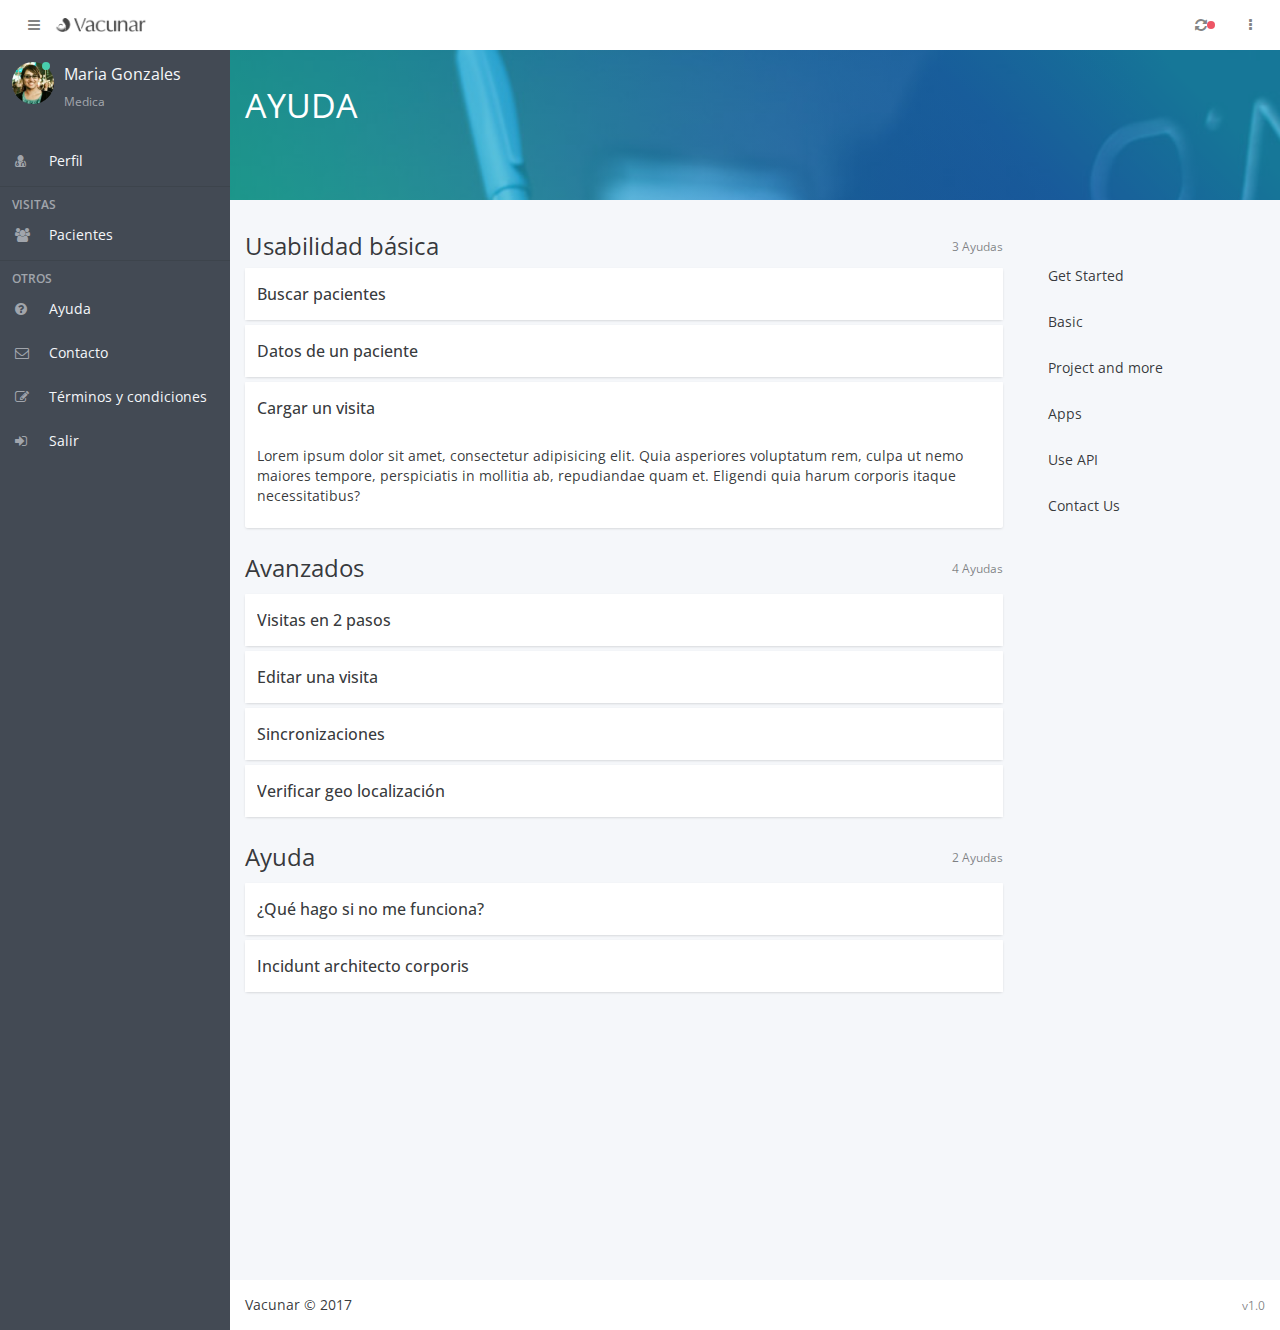
==== ayuda.html @ 8a0584b5 "primer upload" ====
<!DOCTYPE html>
<html class="no-js">

<!-- Mirrored from stilearning.com/items/preview/wrapkit/1.2/page-timeline.html by HTTrack Website Copier/3.x [XR&CO'2014], Mon, 18 Dec 2017 13:33:34 GMT -->
<!-- Added by HTTrack --><meta http-equiv="content-type" content="text/html;charset=utf-8" /><!-- /Added by HTTrack -->
<head>
  <meta charset="utf-8">
  <meta http-equiv="X-UA-Compatible" content="IE=edge,chrome=1">
  <meta name="viewport" content="initial-scale=1,minimum-scale=1,maximum-scale=1,width=device-width,height=device-height,target-densitydpi=device-dpi,user-scalable=yes">

  <title>Timeline - Wrapkit Admin Template</title>


  <!-- favicon.ico and apple-touch-icon.png -->
  <link rel="apple-touch-icon" sizes="57x57" href="images/favicons/apple-touch-icon-57x57.png">
  <link rel="apple-touch-icon" sizes="60x60" href="images/favicons/apple-touch-icon-60x60.png">
  <link rel="apple-touch-icon" sizes="72x72" href="images/favicons/apple-touch-icon-72x72.png">
  <link rel="apple-touch-icon" sizes="76x76" href="images/favicons/apple-touch-icon-76x76.png">
  <link rel="apple-touch-icon" sizes="114x114" href="images/favicons/apple-touch-icon-114x114.png">
  <link rel="apple-touch-icon" sizes="120x120" href="images/favicons/apple-touch-icon-120x120.png">
  <link rel="apple-touch-icon" sizes="144x144" href="images/favicons/apple-touch-icon-144x144.png">
  <link rel="apple-touch-icon" sizes="152x152" href="images/favicons/apple-touch-icon-152x152.png">
  <link rel="icon" type="image/png" href="images/favicons/favicon-32x32.png" sizes="32x32">
  <link rel="icon" type="image/png" href="images/favicons/favicon-96x96.png" sizes="96x96">
  <link rel="icon" type="image/png" href="images/favicons/favicon-16x16.png" sizes="16x16">
  <link rel="manifest" href="images/favicons/manifest.json">
  <meta name="msapplication-TileColor" content="#2d89ef">
  <meta name="msapplication-TileImage" content="images/favicons/mstile-144x144.png">
  <meta name="theme-color" content="#ffffff">

  <link href="http://fonts.googleapis.com/css?family=Open+Sans:300italic,400italic,600italic,700italic,400,700,600,300" rel="stylesheet" type="text/css">

  <link rel="stylesheet" href="styles/bootstrap.css">

  <link rel="stylesheet" href="styles/dependencies.css">

  <link rel="stylesheet" href="styles/wrapkit.css">

  <link rel="stylesheet" href="styles/pages.css">
  <script src="cordova.js" type="text/javascript"></script>
</head>
<body>
  <!--[if lt IE 9]>
    <p class="browsehappy">You are using an <strong>outdated</strong> browser. Please <a href="http://browsehappy.com/">upgrade your browser</a> to improve your experience.</p>
    <![endif]-->


    <main class="wrapkit-wrapper" id="wrapper">

    <!-- ============================================
    HEADER SECTION
    =============================================== -->
    <!-- navigation -->
    <nav class="header navbar">
      <div class="container-fluid">
        <!-- use .pull-*, couse we need this float on any screen size -->
        <div class="pull-left">

          <button data-sidebar="toggleVisible" class="btn btn-icon navbar-btn">
            <i class="fa fa-bars"></i>

          </button><a class="navbar-brand"  href="#" role="logo" aria-label="Logo">
            <img class="logo" src="images/logo/brand-text-dark.png" alt="Brand">
          </a>
        </div>

        <!-- use .pull-*, couse we need this float on any screen size -->
        <div class="pull-right" role="navigation">


          <div class="dropdown-ext">
            <a aria-label="notifications" class="btn btn-icon navbar-btn dropdown-toggle" data-toggle="dropdown" href="#">
              <i class="fa fa-refresh"></i>
              <span class="dotted dotted-danger"></span>
            </a>
            <div class="dropdown-menu dropdown-menu-ext dropdown-menu-right" role="menu" style="opacity: 0; display: none; transform: scaleX(1) scaleY(1) translateY(0px); transform-origin: 50% 50% 0px;">
              <div class="dd-head">
                <div class="dd-head-actions">
                  <a href="#" class="btn btn-xs btn-default">Sincronizar</a>
                </div>
                <p><a href="#">Pendientes(2)</a></p>
              </div>
              <div class="dd-body">
                <ul class="media-list">

                  <li class="media" style="opacity: 1; display: list-item; transform: translateY(0px);">
                    <a href="#">
                      <div class="media-left">
                        <img class="media-object img-circle" width="32" src="images/dummy/uifaces7.jpg" alt="user">
                      </div>
                      <div class="media-body">
                        <p class="pull-right"><small>18/12/2017 11:41</small></p>
                        <h4 class="media-heading body-text">Euge Barnett</h4>
                        <p>Assumenda, pariatur repellendus voluptatum eaque sint, quibusdam</p>
                      </div>
                    </a>
                    <span class="dd-actions">
                      <a href="#" title="" data-toggle="tooltip" data-container="body" data-placement="bottom" data-original-title="mark as unread"><i class="fa fa-circle"></i></a>
                    </span>
                  </li>
                  <li class="media" style="opacity: 1; display: list-item; transform: translateY(0px);">
                    <a href="#">
                      <div class="media-left">
                        <img class="media-object img-circle" width="32" src="images/dummy/uifaces4.jpg" alt="user">
                      </div>
                      <div class="media-body">
                        <p class="pull-right"><small>16/12/2017 11:41</small></p>
                        <h4 class="media-heading body-text">Juan Gonzales</h4>
                        <p>Assumenda, pariatur repellendus voluptatum eaque sint, quibusdam</p>
                      </div>
                    </a>
                    <span class="dd-actions">
                      <a href="#" title="" data-toggle="tooltip" data-container="body" data-placement="bottom" data-original-title="mark as unread"><i class="fa fa-circle"></i></a>
                    </span>
                  </li>
                  <li class="media unread" style="opacity: 1; display: list-item; transform: translateY(0px);">
                    <a href="#">
                      <div class="media-left">
                        <img class="media-object img-circle" width="32" src="images/dummy/unknown-profile.jpg" alt="user">
                      </div>
                      <div class="media-body">
                        <p class="pull-right"><small>13/12/2017 11:41</small></p>
                        <h4 class="media-heading body-text">Ramiro Martinez</h4>
                        <p>Assumenda, pariatur repellendus voluptatum eaque sint, quibusdam</p>
                      </div>
                    </a>
                    <span class="dd-actions">
                      <a href="#" title="" data-toggle="tooltip" data-container="body" data-placement="bottom" data-original-title="mark as read"><i class="fa fa-circle-o"></i></a>
                    </span>
                  </li>
                  <li class="media unread" style="opacity: 1; display: list-item; transform: translateY(0px);">
                    <a href="#">
                      <div class="media-left">
                        <img class="media-object img-circle" width="32" src="images/dummy/uifaces3.jpg" alt="user">
                      </div>
                      <div class="media-body">
                        <p class="pull-right"><small>12/12/2017 11:41</small></p>
                        <h4 class="media-heading body-text">David Martinez</h4>
                        <p>Assumenda, pariatur repellendus voluptatum eaque sint, quibusdam</p>
                      </div>
                    </a>
                    <span class="dd-actions">
                      <a href="#" title="" data-toggle="tooltip" data-container="body" data-placement="bottom" data-original-title="mark as read"><i class="fa fa-circle"></i></a>
                    </span>
                  </li>



                </ul>
              </div><!-- /.dd-body -->
            </div><!-- /.dropdown-menu -->
          </div><!-- /.dropdown -->

          <div class="dropdown">
            <a aria-label="More" class="btn btn-icon navbar-btn dropdown-toggle" data-toggle="dropdown" href="#" aria-expanded="false">
              <i class="fa fa-ellipsis-v"></i>
            </a>
            <ul class="dropdown-menu dropdown-menu-right" role="menu" style="opacity: 0; display: none; transform: scaleX(1) scaleY(1) translateY(0px); transform-origin: 50% 50% 0px;">
              <li role="presentation" class="" style="opacity: 1; display: list-item; transform: translateY(0px);"><a role="menuitem" tabindex="-1" href="perfil.html"><span class="pull-right"><i class="fa fa-user text-muted"></i></span>Perfil</a></li>
              <li role="presentation" class="" style="opacity: 1; display: list-item; transform: translateY(0px);"><a role="menuitem" tabindex="-1" href="perfil.html?sc=visitas"><span class="pull-right"><i class="fa fa-clock-o text-muted"></i></span>Visitas</a></li>
              <li class="divider" style="opacity: 1; display: list-item; transform: translateY(0px);"></li>
              <li role="presentation" class="" style="opacity: 1; display: list-item; transform: translateY(0px);"><a role="menuitem" tabindex="-1" href="ayuda.html"><span class="pull-right"><i class="fa fa-question-circle text-muted"></i></span>Ayuda</a></li>
              <li class="divider" style="opacity: 1; display: list-item; transform: translateY(0px);"></li>

              <li role="presentation" class="" style="opacity: 1; display: list-item; transform: translateY(0px);"><a role="menuitem" tabindex="-1" href="login.html"><span class="pull-right"><i class="fa fa-sign-out text-muted"></i></span>Salir</a></li>
            </ul>
          </div><!-- /.dropdown -->
        </div><!-- /navigation -->

        <div class="brand-search" id="brandSearchFrm">
          <form action="#" role="search">
            <a href="#" class="search-close">×</a>
            <input class="search-field" placeholder="Search for everything you want..." tabindex="-1">
          </form>
        </div><!-- /.brand-search -->
      </div><!-- /.container-fluid -->
    </nav><!-- /navigation -->



    <!-- ============================================
    SIDEBAR SECTION
    =============================================== -->
    <aside class="sidebar" role="complementary">

      <!-- profile -->


      <!-- profile -->
      <div class="sidebar-block" style="">
        <div class="media">
          <div class="media-left">
            <a href="page-profile.html">
              <span class="status dotted dotted-primary" data-toggle="tooltip" data-container="body" title="" data-original-title="available"></span>
              <img class="media-object img-circle" src="images/dummy/uifaces14.jpg" alt="photo profile">
            </a>
          </div>
          <div class="media-body">
            <h4 class="media-heading">Maria Gonzales</h4>
            <p class="text-muted">
              <small>Medica</small>
            </p>
          </div>
        </div>
      </div><!-- /.sidebar-block -->
      <!-- /profile -->

      <!-- /navigation -->
      <div class="nav-wrapper">
        <ul class="nav nav-stacked nav-left nav-tabs nav-contrast-teal" role="navigation">

          <li class="nav-item" role="presentation">
            <a href="perfil.html">
              <span class="nav-icon"><i class="fa fa-user-md"></i></span>
              <span class="nav-text">Perfil</span>
            </a>
          </li>
          <li class="divider"></li>
          <li class="nav-header" role="presentation">VISITAS</li>
          <li class="nav-item" role="presentation">
            <a href="pacientes.html">
              <span class="nav-icon"><i class="fa fa-users"></i></span>
              <span class="nav-text">Pacientes</span>
            </a>
          </li>
          <li class="divider"></li>
          <li class="nav-header" role="presentation">OTROS</li>
          <li class="nav-item" role="presentation">
            <a href="ayuda.html">
              <span class="nav-icon"><i class="fa fa-question-circle"></i></span>
              <span class="nav-text">Ayuda</span>
            </a>
          </li>
          <li class="nav-item" role="presentation">
            <a href="contacto.html">
              <span class="nav-icon"><i class="fa fa-envelope-o"></i></span>
              <span class="nav-text">Contacto</span>
            </a>
          </li>
          <li class="nav-item" role="presentation">
            <a href="terminos.html">
              <span class="nav-icon"><i class="fa fa-pencil-square-o"></i></span>
              <span class="nav-text">Términos y condiciones </span>
            </a>
          </li><li class="nav-item" role="presentation">
            <a href="login.html">
              <span class="nav-icon"><i class="fa fa-sign-in"></i></span>
              <span class="nav-text">Salir</span>
            </a>
          </li>
        </ul>
      </div>
    </aside><!-- /.SIDEBAR -->



    <!-- ============================================
    MAIN CONTENT SECTION
    =============================================== -->
    <section class="content-wrapper" role="main" data-init-content="true">
      <div class="content">
        <div id="content-hero" class="content-hero">
          <img class="content-hero-embed" src="images/dummy/people4.jpg" alt="cover">
          <div class="content-hero-overlay bg-grd-blue"></div>
          <div class="content-hero-body">
            <!-- /.content-bar -->
            <h1 style="color: white;">AYUDA</h1>
          </div><!-- /.content-hero-body -->
        </div><!-- /.content-hero -->


        <div class="content-body">
          <div class="row">
            <div class="col-md-3 col-md-push-9 visible-lg visible-md" id="help-control">
              <ul data-spy="affix" data-offset-top="207" class="help-control nav nav-tabs nav-stacked nav-contrast-teal mt-4x" role="tablist">
                <li role="presentation" class=""><a href="#getStarted" aria-controls="get started">Get Started</a></li>
                <li role="presentation" class=""><a href="#learnBasic" aria-controls="basic">Basic</a></li>
                <li role="presentation" class=""><a href="#pppMore" aria-controls="project and more">Project and more</a></li>
                <li role="presentation" class=""><a href="#appExMod" aria-controls="apps">Apps</a></li>
                <li role="presentation"><a href="#useAPI" aria-controls="use api">Use API</a></li>
                <li role="presentation" class=""><a href="#contactUs" aria-controls="contact us">Contact Us</a></li>
              </ul><!-- /.nav -->

            </div><!-- /.cols -->
            <div class="col-md-9 col-md-pull-3">
              <p class="pull-right mt-1x"><small><a href="#" class="text-muted">3 Ayudas</a></small></p>
              <h2 class="no-vmargin">
                <span>Usabilidad básica</span>
              </h2>
              <div class="panel-group mt-1x mb-4x" id="getStarted" role="tablist" aria-multiselectable="true">
                <div class="panel fade in panel-default panel-fill" data-fill-color="true" data-init-panel="true">
                  <div class="panel-heading p-2x collapsed" role="button" data-toggle="collapse" data-parent="#getStarted" data-target="#getStarted1" aria-expanded="false" aria-controls="collapseOne">
                    <h3 class="panel-title">Buscar pacientes</h3>
                  </div>
                  <div id="getStarted1" class="panel-collapse collapse" role="tabpanel" aria-expanded="false" style="height: 0px;">
                    <div class="panel-body">
                      <p>Lorem ipsum dolor sit amet, consectetur adipisicing elit. Quia asperiores voluptatum rem, culpa ut nemo maiores tempore, perspiciatis in mollitia ab, repudiandae quam et. Eligendi quia harum corporis itaque necessitatibus?</p>
                    </div><!-- /.panel-body -->
                  </div><!-- /#getStarted1 -->
                </div><!-- /.panel -->

                <div class="panel fade in panel-default panel-fill" data-fill-color="true" data-init-panel="true">
                  <div class="panel-heading p-2x collapsed" role="button" data-toggle="collapse" data-parent="#getStarted" data-target="#getStarted2" aria-expanded="false" aria-controls="collapseOne">
                    <h3 class="panel-title">Datos de un paciente</h3>
                  </div>
                  <div id="getStarted2" class="panel-collapse collapse" role="tabpanel" aria-expanded="false" style="height: 0px;">
                    <div class="panel-body">
                      <p>Lorem ipsum dolor sit amet, consectetur adipisicing elit. Quia asperiores voluptatum rem, culpa ut nemo maiores tempore, perspiciatis in mollitia ab, repudiandae quam et. Eligendi quia harum corporis itaque necessitatibus?</p>
                    </div><!-- /.panel-body -->
                  </div><!-- /#getStarted2 -->
                </div><!-- /.panel -->

                <div class="panel fade in panel-default panel-fill" data-fill-color="true" data-init-panel="true">
                  <div class="panel-heading p-2x" role="button" data-toggle="collapse" data-parent="#getStarted" data-target="#getStarted3" aria-expanded="true" aria-controls="collapseOne">
                    <h3 class="panel-title">Cargar un visita</h3>
                  </div>
                  <div id="getStarted3" class="panel-collapse collapse in" role="tabpanel" aria-expanded="true" style="">
                    <div class="panel-body">
                      <p>Lorem ipsum dolor sit amet, consectetur adipisicing elit. Quia asperiores voluptatum rem, culpa ut nemo maiores tempore, perspiciatis in mollitia ab, repudiandae quam et. Eligendi quia harum corporis itaque necessitatibus?</p>
                    </div><!-- /.panel-body -->
                  </div><!-- /#getStarted3 -->
                </div><!-- /.panel -->


              </div><!-- /.panel-group -->


              <p class="pull-right mt-1x"><small><a href="#" class="text-muted">4 Ayudas</a></small></p>
              <h2>
                <span>Avanzados</span>
              </h2>
              <div class="panel-group mb-4x" id="learnBasic" role="tablist" aria-multiselectable="true">
                <div class="panel fade in panel-default panel-fill" data-fill-color="true" data-init-panel="true">
                  <div class="panel-heading p-2x collapsed" role="button" data-toggle="collapse" data-parent="#learnBasic" data-target="#learnBasic1" aria-expanded="false" aria-controls="collapseOne">
                    <h3 class="panel-title">Visitas en 2 pasos</h3>
                  </div>
                  <div id="learnBasic1" class="panel-collapse collapse" role="tabpanel" aria-expanded="false" style="height: 0px;">
                    <div class="panel-body">
                      <p>Lorem ipsum dolor sit amet, consectetur adipisicing elit. Quia asperiores voluptatum rem, culpa ut nemo maiores tempore, perspiciatis in mollitia ab, repudiandae quam et. Eligendi quia harum corporis itaque necessitatibus?</p>
                    </div><!-- /.panel-body -->
                  </div><!-- /#learnBasic1 -->
                </div><!-- /.panel -->

                <div class="panel fade in panel-default panel-fill" data-fill-color="true" data-init-panel="true">
                  <div class="panel-heading p-2x collapsed" role="button" data-toggle="collapse" data-parent="#learnBasic" data-target="#learnBasic2" aria-expanded="false" aria-controls="collapseOne">
                    <h3 class="panel-title">Editar una visita</h3>
                  </div>
                  <div id="learnBasic2" class="panel-collapse collapse" role="tabpanel" aria-expanded="false" style="height: 0px;">
                    <div class="panel-body">
                      <p>Lorem ipsum dolor sit amet, consectetur adipisicing elit. Quia asperiores voluptatum rem, culpa ut nemo maiores tempore, perspiciatis in mollitia ab, repudiandae quam et. Eligendi quia harum corporis itaque necessitatibus?</p>
                    </div><!-- /.panel-body -->
                  </div><!-- /#learnBasic2 -->
                </div><!-- /.panel -->

                <div class="panel fade in panel-default panel-fill" data-fill-color="true" data-init-panel="true">
                  <div class="panel-heading p-2x collapsed" role="button" data-toggle="collapse" data-parent="#learnBasic" data-target="#learnBasic3" aria-expanded="false" aria-controls="collapseOne">
                    <h3 class="panel-title">Sincronizaciones</h3>
                  </div>
                  <div id="learnBasic3" class="panel-collapse collapse" role="tabpanel" aria-expanded="false" style="height: 0px;">
                    <div class="panel-body">
                      <p>Lorem ipsum dolor sit amet, consectetur adipisicing elit. Quia asperiores voluptatum rem, culpa ut nemo maiores tempore, perspiciatis in mollitia ab, repudiandae quam et. Eligendi quia harum corporis itaque necessitatibus?</p>
                    </div><!-- /.panel-body -->
                  </div><!-- /#learnBasic3 -->
                </div><!-- /.panel -->
                <div class="panel fade in panel-default panel-fill" data-fill-color="true" data-init-panel="true">
                  <div class="panel-heading p-2x collapsed" role="button" data-toggle="collapse" data-parent="#learnBasic" data-target="#learnBasic4" aria-expanded="false" aria-controls="collapseOne">
                    <h3 class="panel-title">Verificar geo localización</h3>
                  </div>
                  <div id="learnBasic4" class="panel-collapse collapse" role="tabpanel" aria-expanded="false" style="height: 0px;">
                    <div class="panel-body">
                      <p>Lorem ipsum dolor sit amet, consectetur adipisicing elit. Quia asperiores voluptatum rem, culpa ut nemo maiores tempore, perspiciatis in mollitia ab, repudiandae quam et. Eligendi quia harum corporis itaque necessitatibus?</p>
                    </div><!-- /.panel-body -->
                  </div><!-- /#learnBasic4 -->
                </div><!-- /.panel -->
              </div><!-- /.panel-group -->




              <!-- /.panel-group -->



              <p class="pull-right mt-1x"><small><a href="#" class="text-muted">2 Ayudas</a></small></p>
              <h2>
                <span>Ayuda</span>
              </h2>
              <div class="panel-group mb-4x" id="appExMod" role="tablist" aria-multiselectable="true">
                <div class="panel fade in panel-default panel-fill" data-fill-color="true" data-init-panel="true">
                  <div class="panel-heading p-2x collapsed" role="button" data-toggle="collapse" data-parent="#appExMod" data-target="#appExMod1" aria-expanded="false" aria-controls="collapseOne">
                    <h3 class="panel-title">¿Qué hago si no me funciona?</h3>
                  </div>
                  <div id="appExMod1" class="panel-collapse collapse" role="tabpanel" aria-expanded="false" style="height: 0px;">
                    <div class="panel-body">
                      <p>Lorem ipsum dolor sit amet, consectetur adipisicing elit. Quia asperiores voluptatum rem, culpa ut nemo maiores tempore, perspiciatis in mollitia ab, repudiandae quam et. Eligendi quia harum corporis itaque necessitatibus?</p>
                    </div><!-- /.panel-body -->
                  </div><!-- /#appExMod1 -->
                </div><!-- /.panel -->

                <div class="panel fade in panel-default panel-fill" data-fill-color="true" data-init-panel="true">
                  <div class="panel-heading p-2x collapsed" role="button" data-toggle="collapse" data-parent="#appExMod" data-target="#appExMod2" aria-expanded="false" aria-controls="collapseOne">
                    <h3 class="panel-title">Incidunt architecto corporis</h3>
                  </div>
                  <div id="appExMod2" class="panel-collapse collapse" role="tabpanel" aria-expanded="false" style="height: 0px;">
                    <div class="panel-body">
                      <p>Lorem ipsum dolor sit amet, consectetur adipisicing elit. Quia asperiores voluptatum rem, culpa ut nemo maiores tempore, perspiciatis in mollitia ab, repudiandae quam et. Eligendi quia harum corporis itaque necessitatibus?</p>
                    </div><!-- /.panel-body -->
                  </div><!-- /#appExMod2 -->
                </div><!-- /.panel -->
              </div><!-- /.panel-group -->





              <!-- /.panel-group -->





              <!-- /.panel-group -->

            </div><!-- /.cols -->

          </div><!-- /.row -->
        </div><!-- /.content-body -->


        <!-- Template Setups -->
        <div class="modal fade" id="templateSetup" style="display: none;">
          <div class="modal-dialog">
            <!-- modal-content -->
            <div class="modal-content">
<!-- saved from url=(0070)http://stilearning.com/items/preview/wrapkit/1.2/_includes/setups.html -->
<meta http-equiv="Content-Type" content="text/html; charset=UTF-8"><div class="modal-header">
  <h4 class="modal-title"><i class="fa fa-fw fa-cogs"></i> Template Setups</h4>
</div>
<div class="modal-body">
  <div class="setup-wrapper">
    <ul class="nav nav-tabs nav-light nav-contrast-teal" role="tablist">
      <li class="active"><a href="http://stilearning.com/items/preview/wrapkit/1.2/_includes/setups.html#setupSkins" role="tab" data-toggle="tab">Skins</a></li>
      <li><a href="http://stilearning.com/items/preview/wrapkit/1.2/_includes/setups.html#setupLayout" role="tab" data-toggle="tab">Layout</a></li>
      <li><a href="http://stilearning.com/items/preview/wrapkit/1.2/_includes/setups.html#setupHeader" role="tab" data-toggle="tab">Header</a></li>
      <li><a href="http://stilearning.com/items/preview/wrapkit/1.2/_includes/setups.html#setupSidebar" role="tab" data-toggle="tab">Sidebar</a></li>
      <li><a href="http://stilearning.com/items/preview/wrapkit/1.2/_includes/setups.html#setupContent" role="tab" data-toggle="tab">Content</a></li>
      <li><a href="http://stilearning.com/items/preview/wrapkit/1.2/_includes/setups.html#setupFooter" role="tab" data-toggle="tab">Footer</a></li>
    </ul>
    <div class="tab-content p-2x">
      <div class="tab-pane fade in active" id="setupSkins">
        <div class="sample-themes">
          <h5>Sample</h5>
          <ul class="color-lists">
            <!-- default header -->
            <li class="active">
              <a href="http://stilearning.com/items/preview/wrapkit/1.2/_includes/setups.html#" class="color-mixed" data-toggle="sampleSkins" data-skin="default dark" data-context="teal" rel="tooltip" title="" data-original-title="#1">
                <span class="color-left bg-white"></span>
                <span class="color-right bg-dark"></span>
              </a>
            </li>
            <li>
              <a href="http://stilearning.com/items/preview/wrapkit/1.2/_includes/setups.html#" class="color-mixed" data-toggle="sampleSkins" data-skin="default default" data-context="red" rel="tooltip" title="" data-original-title="#2">
                <span class="color-left bg-white"></span>
                <span class="color-right bg-white"></span>
              </a>
            </li>
            <li>
              <a href="http://stilearning.com/items/preview/wrapkit/1.2/_includes/setups.html#" class="color-mixed" data-toggle="sampleSkins" data-skin="default light" data-context="red" rel="tooltip" title="" data-original-title="#3">
                <span class="color-left bg-white"></span>
                <span class="color-right bg-light"></span>
              </a>
            </li>
            <li>
              <a href="http://stilearning.com/items/preview/wrapkit/1.2/_includes/setups.html#" class="color-mixed" data-toggle="sampleSkins" data-skin="default red" data-context="light" rel="tooltip" title="" data-original-title="#4">
                <span class="color-left bg-white"></span>
                <span class="color-right bg-red"></span>
              </a>
            </li>
            <li>
              <a href="http://stilearning.com/items/preview/wrapkit/1.2/_includes/setups.html#" class="color-mixed" data-toggle="sampleSkins" data-skin="default orange" data-context="yellow" rel="tooltip" title="" data-original-title="#5">
                <span class="color-left bg-white"></span>
                <span class="color-right bg-orange"></span>
              </a>
            </li>
            <li>
              <a href="http://stilearning.com/items/preview/wrapkit/1.2/_includes/setups.html#" class="color-mixed" data-toggle="sampleSkins" data-skin="default yellow" data-context="red" rel="tooltip" title="" data-original-title="#6">
                <span class="color-left bg-white"></span>
                <span class="color-right bg-yellow"></span>
              </a>
            </li>
            <li>
              <a href="http://stilearning.com/items/preview/wrapkit/1.2/_includes/setups.html#" class="color-mixed" data-toggle="sampleSkins" data-skin="default green" data-context="dark" rel="tooltip" title="" data-original-title="#7">
                <span class="color-left bg-white"></span>
                <span class="color-right bg-green"></span>
              </a>
            </li>
            <li>
              <a href="http://stilearning.com/items/preview/wrapkit/1.2/_includes/setups.html#" class="color-mixed" data-toggle="sampleSkins" data-skin="default teal" data-context="dark" rel="tooltip" title="" data-original-title="#8">
                <span class="color-left bg-white"></span>
                <span class="color-right bg-teal"></span>
              </a>
            </li>
            <li>
              <a href="http://stilearning.com/items/preview/wrapkit/1.2/_includes/setups.html#" class="color-mixed" data-toggle="sampleSkins" data-skin="default cyan" data-context="dark" rel="tooltip" title="" data-original-title="#9">
                <span class="color-left bg-white"></span>
                <span class="color-right bg-cyan"></span>
              </a>
            </li>
            <li>
              <a href="http://stilearning.com/items/preview/wrapkit/1.2/_includes/setups.html#" class="color-mixed" data-toggle="sampleSkins" data-skin="default blue" data-context="light" rel="tooltip" title="" data-original-title="#10">
                <span class="color-left bg-white"></span>
                <span class="color-right bg-blue"></span>
              </a>
            </li>
            <li>
              <a href="http://stilearning.com/items/preview/wrapkit/1.2/_includes/setups.html#" class="color-mixed" data-toggle="sampleSkins" data-skin="default violet" data-context="light" rel="tooltip" title="" data-original-title="#11">
                <span class="color-left bg-white"></span>
                <span class="color-right bg-violet"></span>
              </a>
            </li>

            <!-- inverse header -->
            <br>
            <li>
              <a href="http://stilearning.com/items/preview/wrapkit/1.2/_includes/setups.html#" class="color-mixed" data-toggle="sampleSkins" data-skin="inverse dark" data-context="red" rel="tooltip" title="" data-original-title="#12">
                <span class="color-left bg-dark"></span>
                <span class="color-right bg-dark"></span>
              </a>
            </li>
            <li>
              <a href="http://stilearning.com/items/preview/wrapkit/1.2/_includes/setups.html#" class="color-mixed" data-toggle="sampleSkins" data-skin="inverse default" data-context="red" rel="tooltip" title="" data-original-title="#13">
                <span class="color-left bg-dark"></span>
                <span class="color-right bg-white"></span>
              </a>
            </li>
            <li>
              <a href="http://stilearning.com/items/preview/wrapkit/1.2/_includes/setups.html#" class="color-mixed" data-toggle="sampleSkins" data-skin="inverse light" data-context="red" rel="tooltip" title="" data-original-title="#14">
                <span class="color-left bg-dark"></span>
                <span class="color-right bg-light"></span>
              </a>
            </li>
            <li>
              <a href="http://stilearning.com/items/preview/wrapkit/1.2/_includes/setups.html#" class="color-mixed" data-toggle="sampleSkins" data-skin="inverse red" data-context="light" rel="tooltip" title="" data-original-title="#15">
                <span class="color-left bg-dark"></span>
                <span class="color-right bg-red"></span>
              </a>
            </li>
            <li>
              <a href="http://stilearning.com/items/preview/wrapkit/1.2/_includes/setups.html#" class="color-mixed" data-toggle="sampleSkins" data-skin="inverse orange" data-context="yellow" rel="tooltip" title="" data-original-title="#16">
                <span class="color-left bg-dark"></span>
                <span class="color-right bg-orange"></span>
              </a>
            </li>
            <li>
              <a href="http://stilearning.com/items/preview/wrapkit/1.2/_includes/setups.html#" class="color-mixed" data-toggle="sampleSkins" data-skin="inverse yellow" data-context="red" rel="tooltip" title="" data-original-title="#17">
                <span class="color-left bg-dark"></span>
                <span class="color-right bg-yellow"></span>
              </a>
            </li>
            <li>
              <a href="http://stilearning.com/items/preview/wrapkit/1.2/_includes/setups.html#" class="color-mixed" data-toggle="sampleSkins" data-skin="inverse green" data-context="dark" rel="tooltip" title="" data-original-title="#18">
                <span class="color-left bg-dark"></span>
                <span class="color-right bg-green"></span>
              </a>
            </li>
            <li>
              <a href="http://stilearning.com/items/preview/wrapkit/1.2/_includes/setups.html#" class="color-mixed" data-toggle="sampleSkins" data-skin="inverse teal" data-context="dark" rel="tooltip" title="" data-original-title="#19">
                <span class="color-left bg-dark"></span>
                <span class="color-right bg-teal"></span>
              </a>
            </li>
            <li>
              <a href="http://stilearning.com/items/preview/wrapkit/1.2/_includes/setups.html#" class="color-mixed" data-toggle="sampleSkins" data-skin="inverse cyan" data-context="dark" rel="tooltip" title="" data-original-title="#20">
                <span class="color-left bg-dark"></span>
                <span class="color-right bg-cyan"></span>
              </a>
            </li>
            <li>
              <a href="http://stilearning.com/items/preview/wrapkit/1.2/_includes/setups.html#" class="color-mixed" data-toggle="sampleSkins" data-skin="inverse blue" data-context="light" rel="tooltip" title="" data-original-title="#21">
                <span class="color-left bg-dark"></span>
                <span class="color-right bg-blue"></span>
              </a>
            </li>
            <li>
              <a href="http://stilearning.com/items/preview/wrapkit/1.2/_includes/setups.html#" class="color-mixed" data-toggle="sampleSkins" data-skin="inverse violet" data-context="light" rel="tooltip" title="" data-original-title="#22">
                <span class="color-left bg-dark"></span>
                <span class="color-right bg-violet"></span>
              </a>
            </li>

            <!-- colorful -->
            <br>
            <li>
              <p class="text-muted"><small><strong>Colorful</strong></small></p>
            </li>
            <br>
            <li>
              <a href="http://stilearning.com/items/preview/wrapkit/1.2/_includes/setups.html#" class="color-mixed" data-toggle="sampleSkins" data-skin="red dark" data-context="red" rel="tooltip" title="" data-original-title="#1">
                <span class="color-left bg-red"></span>
                <span class="color-right bg-dark"></span>
              </a>
            </li>
            <li>
              <a href="http://stilearning.com/items/preview/wrapkit/1.2/_includes/setups.html#" class="color-mixed" data-toggle="sampleSkins" data-skin="blue cyan" data-context="red" rel="tooltip" title="" data-original-title="#2">
                <span class="color-left bg-blue"></span>
                <span class="color-right bg-cyan"></span>
              </a>
            </li>
            <li>
              <a href="http://stilearning.com/items/preview/wrapkit/1.2/_includes/setups.html#" class="color-mixed" data-toggle="sampleSkins" data-skin="teal light" data-context="teal" rel="tooltip" title="" data-original-title="#3">
                <span class="color-left bg-teal"></span>
                <span class="color-right bg-light"></span>
              </a>
            </li>
            <li>
              <a href="http://stilearning.com/items/preview/wrapkit/1.2/_includes/setups.html#" class="color-mixed" data-toggle="sampleSkins" data-skin="orange teal" data-context="orange" rel="tooltip" title="" data-original-title="#4">
                <span class="color-left bg-orange"></span>
                <span class="color-right bg-teal"></span>
              </a>
            </li>
            <li>
              <a href="http://stilearning.com/items/preview/wrapkit/1.2/_includes/setups.html#" class="color-mixed" data-toggle="sampleSkins" data-skin="light dark" data-context="yellow" rel="tooltip" title="" data-original-title="#5">
                <span class="color-left bg-light"></span>
                <span class="color-right bg-dark"></span>
              </a>
            </li>
            <li>
              <a href="http://stilearning.com/items/preview/wrapkit/1.2/_includes/setups.html#" class="color-mixed" data-toggle="sampleSkins" data-skin="cyan dark" data-context="cyan" rel="tooltip" title="" data-original-title="#6">
                <span class="color-left bg-cyan"></span>
                <span class="color-right bg-dark"></span>
              </a>
            </li>
            <li>
              <a href="http://stilearning.com/items/preview/wrapkit/1.2/_includes/setups.html#" class="color-mixed" data-toggle="sampleSkins" data-skin="light violet" data-context="light" rel="tooltip" title="" data-original-title="#7">
                <span class="color-left bg-light"></span>
                <span class="color-right bg-violet"></span>
              </a>
            </li>
            <li>
              <a href="http://stilearning.com/items/preview/wrapkit/1.2/_includes/setups.html#" class="color-mixed" data-toggle="sampleSkins" data-skin="blue default" data-context="blue" rel="tooltip" title="" data-original-title="#8">
                <span class="color-left bg-blue"></span>
                <span class="color-right bg-white"></span>
              </a>
            </li>
            <li>
              <a href="http://stilearning.com/items/preview/wrapkit/1.2/_includes/setups.html#" class="color-mixed" data-toggle="sampleSkins" data-skin="yellow blue" data-context="yellow" rel="tooltip" title="" data-original-title="#9">
                <span class="color-left bg-yellow"></span>
                <span class="color-right bg-blue"></span>
              </a>
            </li>
            <li>
              <a href="http://stilearning.com/items/preview/wrapkit/1.2/_includes/setups.html#" class="color-mixed" data-toggle="sampleSkins" data-skin="blue dark" data-context="blue" rel="tooltip" title="" data-original-title="#10">
                <span class="color-left bg-blue"></span>
                <span class="color-right bg-dark"></span>
              </a>
            </li>
            <li>
              <a href="http://stilearning.com/items/preview/wrapkit/1.2/_includes/setups.html#" class="color-mixed" data-toggle="sampleSkins" data-skin="teal dark" data-context="teal" rel="tooltip" title="" data-original-title="#11">
                <span class="color-left bg-teal"></span>
                <span class="color-right bg-dark"></span>
              </a>
            </li>
          </ul>
        </div>
        <div class="custom-skin">
          <hr>
          <div class="pull-right">
            <input id="skins-custom" type="checkbox" class="js-switch-setup" data-class-name="switchery switchery-alt" data-color="#48CFAD" data-switchery="true" style="display: none;"><span class="switchery switchery-alt switchery-default" style="box-shadow: rgb(230, 233, 237) 0px 0px 0px 0px inset; border-color: rgb(230, 233, 237); background-color: rgb(230, 233, 237); transition: border 0.3s, box-shadow 0.3s;"><small style="left: 0px; transition: background-color 0.3s, left 0.15s;"></small></span>
          </div>
          <h5>Custom Skins <br> <small>Combine available color schemes and get your own styles</small></h5>
        </div><!-- /custom-skin -->
        <div id="component-skin-group" class="collapse" style="overflow:hidden;margin:-4px 0 0">
          <h5>Header</h5>
          <ul class="color-lists">
            <li class="active"><a href="http://stilearning.com/items/preview/wrapkit/1.2/_includes/setups.html#" class="bg-white" data-setup-header="toggleSkin" data-skin="default" rel="tooltip" title="" data-original-title="default"></a></li>
            <li><a href="http://stilearning.com/items/preview/wrapkit/1.2/_includes/setups.html#" class="bg-dark" data-setup-header="toggleSkin" data-skin="inverse" rel="tooltip" title="" data-original-title="inverse/dark"></a></li>
            <li><a href="http://stilearning.com/items/preview/wrapkit/1.2/_includes/setups.html#" class="bg-light" data-setup-header="toggleSkin" data-skin="light" rel="tooltip" title="" data-original-title="light"></a></li>
            <li><a href="http://stilearning.com/items/preview/wrapkit/1.2/_includes/setups.html#" class="bg-red" data-setup-header="toggleSkin" data-skin="red" rel="tooltip" title="" data-original-title="red"></a></li>
            <li><a href="http://stilearning.com/items/preview/wrapkit/1.2/_includes/setups.html#" class="bg-orange" data-setup-header="toggleSkin" data-skin="orange" rel="tooltip" title="" data-original-title="orange"></a></li>
            <li><a href="http://stilearning.com/items/preview/wrapkit/1.2/_includes/setups.html#" class="bg-yellow" data-setup-header="toggleSkin" data-skin="yellow" rel="tooltip" title="" data-original-title="yellow"></a></li>
            <li><a href="http://stilearning.com/items/preview/wrapkit/1.2/_includes/setups.html#" class="bg-green" data-setup-header="toggleSkin" data-skin="green" rel="tooltip" title="" data-original-title="green"></a></li>
            <li><a href="http://stilearning.com/items/preview/wrapkit/1.2/_includes/setups.html#" class="bg-teal" data-setup-header="toggleSkin" data-skin="teal" rel="tooltip" title="" data-original-title="teal"></a></li>
            <li><a href="http://stilearning.com/items/preview/wrapkit/1.2/_includes/setups.html#" class="bg-cyan" data-setup-header="toggleSkin" data-skin="cyan" rel="tooltip" title="" data-original-title="cyan"></a></li>
            <li><a href="http://stilearning.com/items/preview/wrapkit/1.2/_includes/setups.html#" class="bg-blue" data-setup-header="toggleSkin" data-skin="blue" rel="tooltip" title="" data-original-title="blue"></a></li>
            <li><a href="http://stilearning.com/items/preview/wrapkit/1.2/_includes/setups.html#" class="bg-violet" data-setup-header="toggleSkin" data-skin="violet" rel="tooltip" title="" data-original-title="violet"></a></li>
          </ul>

          <h5>Sidebar</h5>
          <ul class="color-lists">
            <li><a href="http://stilearning.com/items/preview/wrapkit/1.2/_includes/setups.html#" class="bg-white" data-setup-sidebar="toggleSkin" data-skin="default" rel="tooltip" title="" data-original-title="default"></a></li>
            <li class="active"><a href="http://stilearning.com/items/preview/wrapkit/1.2/_includes/setups.html#" class="bg-dark" data-setup-sidebar="toggleSkin" data-skin="dark" rel="tooltip" title="" data-original-title="dark"></a></li>
            <li><a href="http://stilearning.com/items/preview/wrapkit/1.2/_includes/setups.html#" class="bg-light" data-setup-sidebar="toggleSkin" data-skin="light" rel="tooltip" title="" data-original-title="light"></a></li>
            <li><a href="http://stilearning.com/items/preview/wrapkit/1.2/_includes/setups.html#" class="bg-red" data-setup-sidebar="toggleSkin" data-skin="red" rel="tooltip" title="" data-original-title="red"></a></li>
            <li><a href="http://stilearning.com/items/preview/wrapkit/1.2/_includes/setups.html#" class="bg-orange" data-setup-sidebar="toggleSkin" data-skin="orange" rel="tooltip" title="" data-original-title="orange"></a></li>
            <li><a href="http://stilearning.com/items/preview/wrapkit/1.2/_includes/setups.html#" class="bg-yellow" data-setup-sidebar="toggleSkin" data-skin="yellow" rel="tooltip" title="" data-original-title="yellow"></a></li>
            <li><a href="http://stilearning.com/items/preview/wrapkit/1.2/_includes/setups.html#" class="bg-green" data-setup-sidebar="toggleSkin" data-skin="green" rel="tooltip" title="" data-original-title="green"></a></li>
            <li><a href="http://stilearning.com/items/preview/wrapkit/1.2/_includes/setups.html#" class="bg-teal" data-setup-sidebar="toggleSkin" data-skin="teal" rel="tooltip" title="" data-original-title="teal"></a></li>
            <li><a href="http://stilearning.com/items/preview/wrapkit/1.2/_includes/setups.html#" class="bg-cyan" data-setup-sidebar="toggleSkin" data-skin="cyan" rel="tooltip" title="" data-original-title="cyan"></a></li>
            <li><a href="http://stilearning.com/items/preview/wrapkit/1.2/_includes/setups.html#" class="bg-blue" data-setup-sidebar="toggleSkin" data-skin="blue" rel="tooltip" title="" data-original-title="blue"></a></li>
            <li><a href="http://stilearning.com/items/preview/wrapkit/1.2/_includes/setups.html#" class="bg-violet" data-setup-sidebar="toggleSkin" data-skin="violet" rel="tooltip" title="" data-original-title="violet"></a></li>
          </ul>

          <h5>Footer</h5>
          <ul class="color-lists">
            <li class="active"><a href="http://stilearning.com/items/preview/wrapkit/1.2/_includes/setups.html#" class="bg-white" data-setup-footer="toggleSkin" data-skin="default" rel="tooltip" title="" data-original-title="default"></a></li>
            <li><a href="http://stilearning.com/items/preview/wrapkit/1.2/_includes/setups.html#" class="bg-dark" data-setup-footer="toggleSkin" data-skin="inverse" rel="tooltip" title="" data-original-title="inverse/dark"></a></li>
            <li><a href="http://stilearning.com/items/preview/wrapkit/1.2/_includes/setups.html#" class="bg-light" data-setup-footer="toggleSkin" data-skin="light" rel="tooltip" title="" data-original-title="light"></a></li>
            <li><a href="http://stilearning.com/items/preview/wrapkit/1.2/_includes/setups.html#" class="bg-red" data-setup-footer="toggleSkin" data-skin="red" rel="tooltip" title="" data-original-title="red"></a></li>
            <li><a href="http://stilearning.com/items/preview/wrapkit/1.2/_includes/setups.html#" class="bg-orange" data-setup-footer="toggleSkin" data-skin="orange" rel="tooltip" title="" data-original-title="orange"></a></li>
            <li><a href="http://stilearning.com/items/preview/wrapkit/1.2/_includes/setups.html#" class="bg-yellow" data-setup-footer="toggleSkin" data-skin="yellow" rel="tooltip" title="" data-original-title="yellow"></a></li>
            <li><a href="http://stilearning.com/items/preview/wrapkit/1.2/_includes/setups.html#" class="bg-green" data-setup-footer="toggleSkin" data-skin="green" rel="tooltip" title="" data-original-title="green"></a></li>
            <li><a href="http://stilearning.com/items/preview/wrapkit/1.2/_includes/setups.html#" class="bg-teal" data-setup-footer="toggleSkin" data-skin="teal" rel="tooltip" title="" data-original-title="teal"></a></li>
            <li><a href="http://stilearning.com/items/preview/wrapkit/1.2/_includes/setups.html#" class="bg-cyan" data-setup-footer="toggleSkin" data-skin="cyan" rel="tooltip" title="" data-original-title="cyan"></a></li>
            <li><a href="http://stilearning.com/items/preview/wrapkit/1.2/_includes/setups.html#" class="bg-blue" data-setup-footer="toggleSkin" data-skin="blue" rel="tooltip" title="" data-original-title="blue"></a></li>
            <li><a href="http://stilearning.com/items/preview/wrapkit/1.2/_includes/setups.html#" class="bg-violet" data-setup-footer="toggleSkin" data-skin="violet" rel="tooltip" title="" data-original-title="violet"></a></li>
          </ul>
        </div><!-- /#component-skins -->
        <div class="sidebar-variant">
          <hr>
          <div class="pull-right">
            <div class="btn-group btn-group-sm" data-toggle="buttons">
              <label class="btn btn-default active" data-setup-sidebar="toggleVariant" data-variant="tabs">
                <input type="radio"> Tabs
              </label>
              <label class="btn btn-default" data-setup-sidebar="toggleVariant" data-variant="pills">
                <input type="radio"> Pills
              </label>
            </div>
          </div>
          <h5>Sidebar Variants</h5>
        </div><!-- /.sidebar-variant -->
        <div class="sidebar-context">
          <hr>
          <h5>Sidebar Contexts</h5>
          <ul class="color-lists">
            <li><a href="http://stilearning.com/items/preview/wrapkit/1.2/_includes/setups.html#" class="bg-dark" data-setup-sidebar="toggleContext" data-context="dark" rel="tooltip" title="" data-original-title="dark"></a></li>
            <li><a href="http://stilearning.com/items/preview/wrapkit/1.2/_includes/setups.html#" class="bg-light" data-setup-sidebar="toggleContext" data-context="light" rel="tooltip" title="" data-original-title="light"></a></li>
            <li><a href="http://stilearning.com/items/preview/wrapkit/1.2/_includes/setups.html#" class="bg-red" data-setup-sidebar="toggleContext" data-context="red" rel="tooltip" title="" data-original-title="red"></a></li>
            <li><a href="http://stilearning.com/items/preview/wrapkit/1.2/_includes/setups.html#" class="bg-orange" data-setup-sidebar="toggleContext" data-context="orange" rel="tooltip" title="" data-original-title="orange"></a></li>
            <li><a href="http://stilearning.com/items/preview/wrapkit/1.2/_includes/setups.html#" class="bg-yellow" data-setup-sidebar="toggleContext" data-context="yellow" rel="tooltip" title="" data-original-title="yellow"></a></li>
            <li><a href="http://stilearning.com/items/preview/wrapkit/1.2/_includes/setups.html#" class="bg-green" data-setup-sidebar="toggleContext" data-context="green" rel="tooltip" title="" data-original-title="green"></a></li>
            <li class="active"><a href="http://stilearning.com/items/preview/wrapkit/1.2/_includes/setups.html#" class="bg-teal" data-setup-sidebar="toggleContext" data-context="teal" rel="tooltip" title="" data-original-title="teal"></a></li>
            <li><a href="http://stilearning.com/items/preview/wrapkit/1.2/_includes/setups.html#" class="bg-cyan" data-setup-sidebar="toggleContext" data-context="cyan" rel="tooltip" title="" data-original-title="cyan"></a></li>
            <li><a href="http://stilearning.com/items/preview/wrapkit/1.2/_includes/setups.html#" class="bg-blue" data-setup-sidebar="toggleContext" data-context="blue" rel="tooltip" title="" data-original-title="blue"></a></li>
            <li><a href="http://stilearning.com/items/preview/wrapkit/1.2/_includes/setups.html#" class="bg-violet" data-setup-sidebar="toggleContext" data-context="violet" rel="tooltip" title="" data-original-title="violet"></a></li>
          </ul>
        </div><!-- /.sidebar-context -->
      </div><!-- /#setupSkins -->

      <div class="tab-pane fade" id="setupLayout">
        <div class="layout-fs">
          <div class="pull-right">
            <input id="layout-fs" type="checkbox" class="js-switch-setup" data-class-name="switchery switchery-alt" data-color="#48CFAD" data-switchery="true" style="display: none;"><span class="switchery switchery-alt switchery-default" style="box-shadow: rgb(230, 233, 237) 0px 0px 0px 0px inset; border-color: rgb(230, 233, 237); background-color: rgb(230, 233, 237); transition: border 0.3s, box-shadow 0.3s;"><small style="left: 0px; transition: background-color 0.3s, left 0.15s;"></small></span>
          </div>
          <h5>Fullscreen</h5>
        </div>
        <div class="layout-box">
          <hr>
          <div class="pull-right">
            <input id="layout-box" type="checkbox" class="js-switch-setup" data-class-name="switchery switchery-alt" data-color="#48CFAD" data-switchery="true" style="display: none;"><span class="switchery switchery-alt switchery-default" style="box-shadow: rgb(230, 233, 237) 0px 0px 0px 0px inset; border-color: rgb(230, 233, 237); background-color: rgb(230, 233, 237); transition: border 0.3s, box-shadow 0.3s;"><small style="left: 0px; transition: background-color 0.3s, left 0.15s;"></small></span>
          </div>
          <h5>Box Mode</h5>
        </div>
        <div class="layout-bg">
          <hr>
          <div class="pull-right">
            <a href="http://stilearning.com/items/preview/wrapkit/1.2/_includes/setups.html#" id="layout-bg" class="btn btn-default btn-sm" data-toggle="tooltip" title="Randomize background color"><i class="icon-reload"></i> Randomize</a>
          </div>
          <h5>Background Color</h5>
        </div>
      </div><!-- /#setupLayout -->


      <div class="tab-pane fade" id="setupHeader">
        <div class="header-rtl">
          <div class="pull-right">
            <input id="header-rtl" type="checkbox" class="js-switch-setup" data-class-name="switchery switchery-alt" data-color="#48CFAD" data-switchery="true" style="display: none;"><span class="switchery switchery-alt switchery-default" style="box-shadow: rgb(230, 233, 237) 0px 0px 0px 0px inset; border-color: rgb(230, 233, 237); background-color: rgb(230, 233, 237); transition: border 0.3s, box-shadow 0.3s;"><small style="left: 0px; transition: background-color 0.3s, left 0.15s;"></small></span>
          </div>
          <h5>RTL Mode</h5>
        </div>
        <div class="header-fixed">
          <hr>
          <div class="pull-right">
            <input id="header-fixed" type="checkbox" class="js-switch-setup" data-class-name="switchery switchery-alt" data-color="#48CFAD" data-switchery="true" style="display: none;"><span class="switchery switchery-alt switchery-default" style="box-shadow: rgb(230, 233, 237) 0px 0px 0px 0px inset; border-color: rgb(230, 233, 237); background-color: rgb(230, 233, 237); transition: border 0.3s, box-shadow 0.3s;"><small style="left: 0px; transition: background-color 0.3s, left 0.15s;"></small></span>
          </div>
          <h5>Fixed</h5>
        </div>
      </div><!-- /#setupHeader -->

      <div class="tab-pane fade" id="setupSidebar">
        <div class="sidebar-visible">
          <div class="pull-right">
            <a href="http://stilearning.com/items/preview/wrapkit/1.2/_includes/setups.html#" class="btn btn-default btn-sm" data-setup-sidebar="toggleVisible">Toggle</a>
          </div>
          <h5>Visible</h5>
        </div>
        <div class="sidebar-mode">
          <hr>
          <div class="pull-right">
            <div class="btn-group btn-group-sm" data-toggle="buttons">
              <label class="btn btn-default active" data-setup-sidebar="toggleMode" data-mode="vertical">
                <input type="radio"> Vertical
              </label>
              <label class="btn btn-default" data-setup-sidebar="toggleMode" data-mode="horizontal">
                <input type="radio"> Horizontal
              </label>
            </div>
          </div>
          <h5>Mode</h5>
        </div>
        <div class="sidebar-size">
          <hr>
          <div class="pull-right">
            <div class="btn-group btn-group-sm" data-toggle="buttons">
              <label class="btn btn-default" data-setup-sidebar="toggleSize" data-size="sm">
                <input type="radio"> Small
              </label>
              <label class="btn btn-default active" data-setup-sidebar="toggleSize" data-size="lg">
                <input type="radio"> Large
              </label>
            </div>
          </div>
          <h5>Size</h5>
        </div>
        <div class="sidebar-align">
          <hr>
          <div class="pull-right">
            <input id="sidebar-align" type="checkbox" class="js-switch-setup" data-class-name="switchery switchery-alt" data-color="#48CFAD" data-switchery="true" style="display: none;"><span class="switchery switchery-alt switchery-default" style="box-shadow: rgb(230, 233, 237) 0px 0px 0px 0px inset; border-color: rgb(230, 233, 237); background-color: rgb(230, 233, 237); transition: border 0.3s, box-shadow 0.3s;"><small style="left: 0px; transition: background-color 0.3s, left 0.15s;"></small></span>
          </div>
          <h5>Right Align</h5>
        </div>
        <div class="sidebar-rtl">
          <hr>
          <div class="pull-right">
            <input id="sidebar-rtl" type="checkbox" class="js-switch-setup" data-class-name="switchery switchery-alt" data-color="#48CFAD" data-switchery="true" style="display: none;"><span class="switchery switchery-alt switchery-default" style="box-shadow: rgb(230, 233, 237) 0px 0px 0px 0px inset; border-color: rgb(230, 233, 237); background-color: rgb(230, 233, 237); transition: border 0.3s, box-shadow 0.3s;"><small style="left: 0px; transition: background-color 0.3s, left 0.15s;"></small></span>
          </div>
          <h5>RTL Mode</h5>
        </div>
        <div class="sidebar-fixed">
          <hr>
          <div class="pull-right">
            <input id="sidebar-fixed" type="checkbox" class="js-switch-setup" data-class-name="switchery switchery-alt" data-color="#48CFAD" data-switchery="true" style="display: none;"><span class="switchery switchery-alt switchery-default" style="box-shadow: rgb(230, 233, 237) 0px 0px 0px 0px inset; border-color: rgb(230, 233, 237); background-color: rgb(230, 233, 237); transition: border 0.3s, box-shadow 0.3s;"><small style="left: 0px; transition: background-color 0.3s, left 0.15s;"></small></span>
          </div>
          <h5>Fixed</h5>
        </div>
        <div class="sidebar-resizable">
          <hr>
          <div class="pull-right">
            <input id="sidebar-resizable" type="checkbox" class="js-switch-setup" data-class-name="switchery switchery-alt" data-color="#48CFAD" data-switchery="true" style="display: none;"><span class="switchery switchery-alt switchery-default" style="box-shadow: rgb(72, 207, 173) 0px 0px 0px 0px inset; border-color: rgb(72, 207, 173); background-color: rgb(72, 207, 173); transition: border 0.3s, box-shadow 0.3s, background-color 0.9s;"><small style="left: 20px; transition: background-color 0.3s, left 0.15s; background-color: rgb(255, 255, 255);"></small></span>
          </div>
          <h5>Live Resizable</h5>
        </div>
        <div class="sidebar-loader">
          <hr>
          <div class="pull-right">
            <a href="http://stilearning.com/items/preview/wrapkit/1.2/_includes/setups.html#" class="btn btn-default btn-sm" data-setup-sidebar="toggleLoader">Try Loader</a>
          </div>
          <h5>Loader</h5>
        </div>
      </div><!-- /#setupSidebar -->

      <div class="tab-pane fade" id="setupContent">
        <div class="content-rtl">
          <div class="pull-right">
            <input id="content-rtl" type="checkbox" class="js-switch-setup" data-class-name="switchery switchery-alt" data-color="#48CFAD" data-switchery="true" style="display: none;"><span class="switchery switchery-alt switchery-default" style="box-shadow: rgb(230, 233, 237) 0px 0px 0px 0px inset; border-color: rgb(230, 233, 237); background-color: rgb(230, 233, 237); transition: border 0.3s, box-shadow 0.3s;"><small style="left: 0px; transition: background-color 0.3s, left 0.15s;"></small></span>
          </div>
          <h5>RTL Mode</h5>
        </div>
      </div><!-- /#setupContent -->

      <div class="tab-pane fade" id="setupFooter">
        <div class="footer-rtl">
          <div class="pull-right">
            <input id="footer-rtl" type="checkbox" class="js-switch-setup" data-class-name="switchery switchery-alt" data-color="#48CFAD" data-switchery="true" style="display: none;"><span class="switchery switchery-alt switchery-default" style="box-shadow: rgb(230, 233, 237) 0px 0px 0px 0px inset; border-color: rgb(230, 233, 237); background-color: rgb(230, 233, 237); transition: border 0.3s, box-shadow 0.3s;"><small style="left: 0px; transition: background-color 0.3s, left 0.15s;"></small></span>
          </div>
          <h5>RTL Mode</h5>
        </div>
      </div><!-- /#setupFooter -->
    </div>
  </div>
</div><!-- .modal-body -->

<div class="modal-footer">
  <div class="pull-right">
    <button type="button" class="btn btn-nofill btn-default" data-dismiss="modal">Close</button>
    <button id="savesSetups" type="button" class="btn btn-nofill btn-primary">Save Setups</button>
  </div>
  <div class="pull-left">
    <button id="restoreSetups" type="button" class="btn btn-nofill btn-default"><i class="fa fa-fw fa-undo"></i> Restore <span class="hidden-xxs">to Default</span></button>
  </div>
</div></div>
          </div><!-- /.modal-dialog -->
        </div><!-- /.templateSetup -->

      </div><!-- /.content -->
    </section><!-- /MAIN -->



    <!-- ============================================
    FOOTER SECTION
    =============================================== -->
    <footer class="footer-wrapper" role="contentinfo">
      <div class="footer">
        <div class="pull-right text-muted"><small>v1.0</small></div>
        <div>Vacunar  &copy; 2017</div>
      </div>
    </footer><!-- /.FOOTER -->

  </main><!-- /#MAIN -->


  <!-- VENDORS : jQuery & Bootstrap -->
  <script src="scripts/vendor.js"></script>
  <!-- END VENDORS -->

  <!-- DEPENDENCIES : Required plugins -->
  <script src="scripts/dependencies.js"></script>
  <!-- END DEPENDENCIES -->

  <!-- WRAPKIT -->
  <script src="scripts/wrapkit.js"></script>
  <!-- END WRAPKIT -->

  <!-- WRAPKIT SETUPS -->
  <script src="scripts/wrapkit-setup.js"></script>
  <!-- end WRAPKIT SETUPS -->

  <!-- PLUGIN SETUPS: vendors & dependencies setups -->
  <script src="scripts/plugin-setups.js"></script>
  <!-- END PLUGIN SETUPS -->


  <!-- Google Analytics: change UA-71722129-1 to be your site's ID. -->
  <script>
    (function(b,o,i,l,e,r){b.GoogleAnalyticsObject=l;b[l]||(b[l]=
      function(){(b[l].q=b[l].q||[]).push(arguments)});b[l].l=+new Date;
    e=o.createElement(i);r=o.getElementsByTagName(i)[0];
    e.src='../../../../../www.google-analytics.com/analytics.js';
    r.parentNode.insertBefore(e,r)}(window,document,'script','ga'));
    ga('create','UA-71722129-1');ga('send','pageview');
  </script>
</body>

<!-- Mirrored from stilearning.com/items/preview/wrapkit/1.2/page-timeline.html by HTTrack Website Copier/3.x [XR&CO'2014], Mon, 18 Dec 2017 13:33:35 GMT -->
</html>
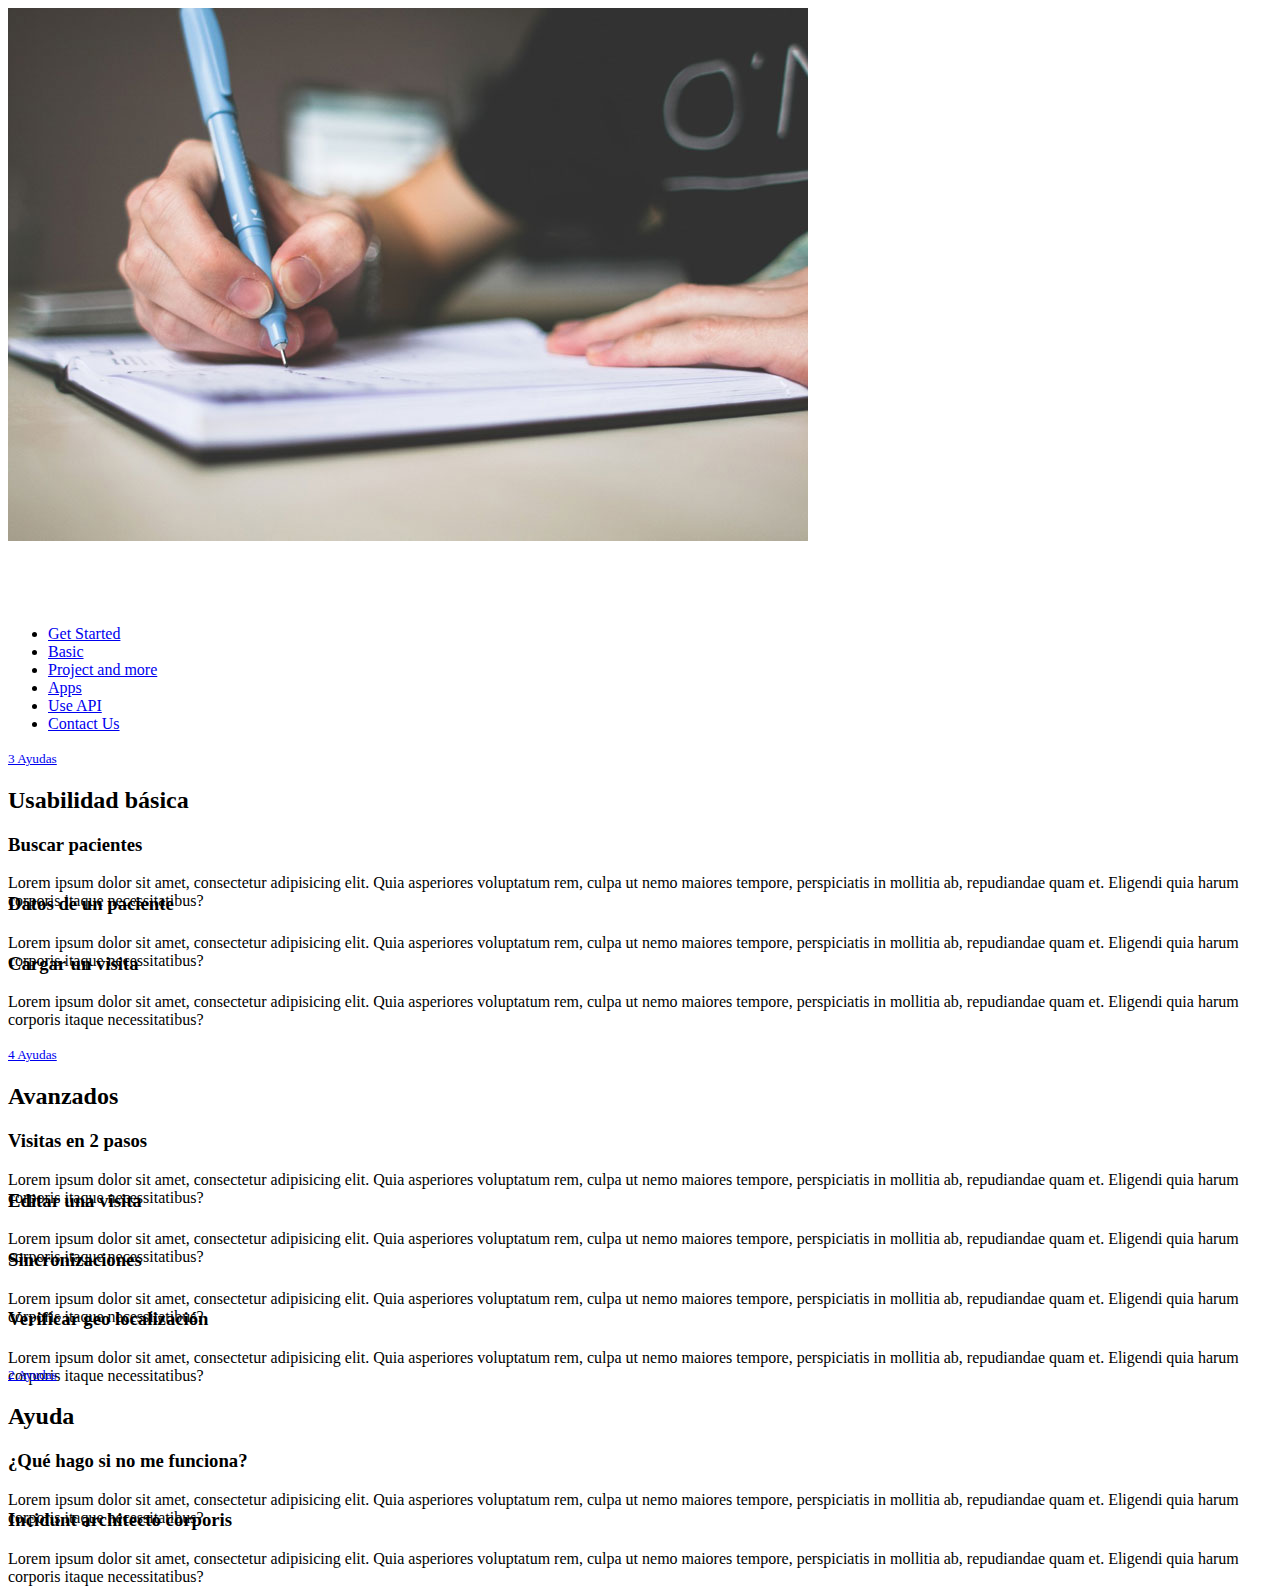
==== commit 293b1c2e: "try last arranges" ====
--- a/ayuda.html
+++ b/ayuda.html
@@ -1,259 +1,19 @@
 <!DOCTYPE html>
 <html class="no-js">
-
-<!-- Mirrored from stilearning.com/items/preview/wrapkit/1.2/page-timeline.html by HTTrack Website Copier/3.x [XR&CO'2014], Mon, 18 Dec 2017 13:33:34 GMT -->
-<!-- Added by HTTrack --><meta http-equiv="content-type" content="text/html;charset=utf-8" /><!-- /Added by HTTrack -->
 <head>
   <meta charset="utf-8">
-  <meta http-equiv="X-UA-Compatible" content="IE=edge,chrome=1">
-  <meta name="viewport" content="initial-scale=1,minimum-scale=1,maximum-scale=1,width=device-width,height=device-height,target-densitydpi=device-dpi,user-scalable=yes">
-
-  <title>Timeline - Wrapkit Admin Template</title>
-
-
-  <!-- favicon.ico and apple-touch-icon.png -->
-  <link rel="apple-touch-icon" sizes="57x57" href="images/favicons/apple-touch-icon-57x57.png">
-  <link rel="apple-touch-icon" sizes="60x60" href="images/favicons/apple-touch-icon-60x60.png">
-  <link rel="apple-touch-icon" sizes="72x72" href="images/favicons/apple-touch-icon-72x72.png">
-  <link rel="apple-touch-icon" sizes="76x76" href="images/favicons/apple-touch-icon-76x76.png">
-  <link rel="apple-touch-icon" sizes="114x114" href="images/favicons/apple-touch-icon-114x114.png">
-  <link rel="apple-touch-icon" sizes="120x120" href="images/favicons/apple-touch-icon-120x120.png">
-  <link rel="apple-touch-icon" sizes="144x144" href="images/favicons/apple-touch-icon-144x144.png">
-  <link rel="apple-touch-icon" sizes="152x152" href="images/favicons/apple-touch-icon-152x152.png">
-  <link rel="icon" type="image/png" href="images/favicons/favicon-32x32.png" sizes="32x32">
-  <link rel="icon" type="image/png" href="images/favicons/favicon-96x96.png" sizes="96x96">
-  <link rel="icon" type="image/png" href="images/favicons/favicon-16x16.png" sizes="16x16">
-  <link rel="manifest" href="images/favicons/manifest.json">
-  <meta name="msapplication-TileColor" content="#2d89ef">
-  <meta name="msapplication-TileImage" content="images/favicons/mstile-144x144.png">
-  <meta name="theme-color" content="#ffffff">
-
-  <link href="http://fonts.googleapis.com/css?family=Open+Sans:300italic,400italic,600italic,700italic,400,700,600,300" rel="stylesheet" type="text/css">
-
-  <link rel="stylesheet" href="styles/bootstrap.css">
-
-  <link rel="stylesheet" href="styles/dependencies.css">
-
-  <link rel="stylesheet" href="styles/wrapkit.css">
-
-  <link rel="stylesheet" href="styles/pages.css">
-  <script src="cordova.js" type="text/javascript"></script>
+	<meta http-equiv="X-UA-Compatible" content="IE=edge">
+	<meta name="viewport" content="initial-scale=1">
+  <title>Ayuda</title>
+  <script src="scripts/sections/css.js"></script>
 </head>
 <body>
-  <!--[if lt IE 9]>
-    <p class="browsehappy">You are using an <strong>outdated</strong> browser. Please <a href="http://browsehappy.com/">upgrade your browser</a> to improve your experience.</p>
-    <![endif]-->
-
-
     <main class="wrapkit-wrapper" id="wrapper">
-
     <!-- ============================================
     HEADER SECTION
     =============================================== -->
     <!-- navigation -->
-    <nav class="header navbar">
-      <div class="container-fluid">
-        <!-- use .pull-*, couse we need this float on any screen size -->
-        <div class="pull-left">
-
-          <button data-sidebar="toggleVisible" class="btn btn-icon navbar-btn">
-            <i class="fa fa-bars"></i>
-
-          </button><a class="navbar-brand"  href="#" role="logo" aria-label="Logo">
-            <img class="logo" src="images/logo/brand-text-dark.png" alt="Brand">
-          </a>
-        </div>
-
-        <!-- use .pull-*, couse we need this float on any screen size -->
-        <div class="pull-right" role="navigation">
-
-
-          <div class="dropdown-ext">
-            <a aria-label="notifications" class="btn btn-icon navbar-btn dropdown-toggle" data-toggle="dropdown" href="#">
-              <i class="fa fa-refresh"></i>
-              <span class="dotted dotted-danger"></span>
-            </a>
-            <div class="dropdown-menu dropdown-menu-ext dropdown-menu-right" role="menu" style="opacity: 0; display: none; transform: scaleX(1) scaleY(1) translateY(0px); transform-origin: 50% 50% 0px;">
-              <div class="dd-head">
-                <div class="dd-head-actions">
-                  <a href="#" class="btn btn-xs btn-default">Sincronizar</a>
-                </div>
-                <p><a href="#">Pendientes(2)</a></p>
-              </div>
-              <div class="dd-body">
-                <ul class="media-list">
-
-                  <li class="media" style="opacity: 1; display: list-item; transform: translateY(0px);">
-                    <a href="#">
-                      <div class="media-left">
-                        <img class="media-object img-circle" width="32" src="images/dummy/uifaces7.jpg" alt="user">
-                      </div>
-                      <div class="media-body">
-                        <p class="pull-right"><small>18/12/2017 11:41</small></p>
-                        <h4 class="media-heading body-text">Euge Barnett</h4>
-                        <p>Assumenda, pariatur repellendus voluptatum eaque sint, quibusdam</p>
-                      </div>
-                    </a>
-                    <span class="dd-actions">
-                      <a href="#" title="" data-toggle="tooltip" data-container="body" data-placement="bottom" data-original-title="mark as unread"><i class="fa fa-circle"></i></a>
-                    </span>
-                  </li>
-                  <li class="media" style="opacity: 1; display: list-item; transform: translateY(0px);">
-                    <a href="#">
-                      <div class="media-left">
-                        <img class="media-object img-circle" width="32" src="images/dummy/uifaces4.jpg" alt="user">
-                      </div>
-                      <div class="media-body">
-                        <p class="pull-right"><small>16/12/2017 11:41</small></p>
-                        <h4 class="media-heading body-text">Juan Gonzales</h4>
-                        <p>Assumenda, pariatur repellendus voluptatum eaque sint, quibusdam</p>
-                      </div>
-                    </a>
-                    <span class="dd-actions">
-                      <a href="#" title="" data-toggle="tooltip" data-container="body" data-placement="bottom" data-original-title="mark as unread"><i class="fa fa-circle"></i></a>
-                    </span>
-                  </li>
-                  <li class="media unread" style="opacity: 1; display: list-item; transform: translateY(0px);">
-                    <a href="#">
-                      <div class="media-left">
-                        <img class="media-object img-circle" width="32" src="images/dummy/unknown-profile.jpg" alt="user">
-                      </div>
-                      <div class="media-body">
-                        <p class="pull-right"><small>13/12/2017 11:41</small></p>
-                        <h4 class="media-heading body-text">Ramiro Martinez</h4>
-                        <p>Assumenda, pariatur repellendus voluptatum eaque sint, quibusdam</p>
-                      </div>
-                    </a>
-                    <span class="dd-actions">
-                      <a href="#" title="" data-toggle="tooltip" data-container="body" data-placement="bottom" data-original-title="mark as read"><i class="fa fa-circle-o"></i></a>
-                    </span>
-                  </li>
-                  <li class="media unread" style="opacity: 1; display: list-item; transform: translateY(0px);">
-                    <a href="#">
-                      <div class="media-left">
-                        <img class="media-object img-circle" width="32" src="images/dummy/uifaces3.jpg" alt="user">
-                      </div>
-                      <div class="media-body">
-                        <p class="pull-right"><small>12/12/2017 11:41</small></p>
-                        <h4 class="media-heading body-text">David Martinez</h4>
-                        <p>Assumenda, pariatur repellendus voluptatum eaque sint, quibusdam</p>
-                      </div>
-                    </a>
-                    <span class="dd-actions">
-                      <a href="#" title="" data-toggle="tooltip" data-container="body" data-placement="bottom" data-original-title="mark as read"><i class="fa fa-circle"></i></a>
-                    </span>
-                  </li>
-
-
-
-                </ul>
-              </div><!-- /.dd-body -->
-            </div><!-- /.dropdown-menu -->
-          </div><!-- /.dropdown -->
-
-          <div class="dropdown">
-            <a aria-label="More" class="btn btn-icon navbar-btn dropdown-toggle" data-toggle="dropdown" href="#" aria-expanded="false">
-              <i class="fa fa-ellipsis-v"></i>
-            </a>
-            <ul class="dropdown-menu dropdown-menu-right" role="menu" style="opacity: 0; display: none; transform: scaleX(1) scaleY(1) translateY(0px); transform-origin: 50% 50% 0px;">
-              <li role="presentation" class="" style="opacity: 1; display: list-item; transform: translateY(0px);"><a role="menuitem" tabindex="-1" href="perfil.html"><span class="pull-right"><i class="fa fa-user text-muted"></i></span>Perfil</a></li>
-              <li role="presentation" class="" style="opacity: 1; display: list-item; transform: translateY(0px);"><a role="menuitem" tabindex="-1" href="perfil.html?sc=visitas"><span class="pull-right"><i class="fa fa-clock-o text-muted"></i></span>Visitas</a></li>
-              <li class="divider" style="opacity: 1; display: list-item; transform: translateY(0px);"></li>
-              <li role="presentation" class="" style="opacity: 1; display: list-item; transform: translateY(0px);"><a role="menuitem" tabindex="-1" href="ayuda.html"><span class="pull-right"><i class="fa fa-question-circle text-muted"></i></span>Ayuda</a></li>
-              <li class="divider" style="opacity: 1; display: list-item; transform: translateY(0px);"></li>
-
-              <li role="presentation" class="" style="opacity: 1; display: list-item; transform: translateY(0px);"><a role="menuitem" tabindex="-1" href="login.html"><span class="pull-right"><i class="fa fa-sign-out text-muted"></i></span>Salir</a></li>
-            </ul>
-          </div><!-- /.dropdown -->
-        </div><!-- /navigation -->
-
-        <div class="brand-search" id="brandSearchFrm">
-          <form action="#" role="search">
-            <a href="#" class="search-close">×</a>
-            <input class="search-field" placeholder="Search for everything you want..." tabindex="-1">
-          </form>
-        </div><!-- /.brand-search -->
-      </div><!-- /.container-fluid -->
-    </nav><!-- /navigation -->
-
-
-
-    <!-- ============================================
-    SIDEBAR SECTION
-    =============================================== -->
-    <aside class="sidebar" role="complementary">
-
-      <!-- profile -->
-
-
-      <!-- profile -->
-      <div class="sidebar-block" style="">
-        <div class="media">
-          <div class="media-left">
-            <a href="page-profile.html">
-              <span class="status dotted dotted-primary" data-toggle="tooltip" data-container="body" title="" data-original-title="available"></span>
-              <img class="media-object img-circle" src="images/dummy/uifaces14.jpg" alt="photo profile">
-            </a>
-          </div>
-          <div class="media-body">
-            <h4 class="media-heading">Maria Gonzales</h4>
-            <p class="text-muted">
-              <small>Medica</small>
-            </p>
-          </div>
-        </div>
-      </div><!-- /.sidebar-block -->
-      <!-- /profile -->
-
-      <!-- /navigation -->
-      <div class="nav-wrapper">
-        <ul class="nav nav-stacked nav-left nav-tabs nav-contrast-teal" role="navigation">
-
-          <li class="nav-item" role="presentation">
-            <a href="perfil.html">
-              <span class="nav-icon"><i class="fa fa-user-md"></i></span>
-              <span class="nav-text">Perfil</span>
-            </a>
-          </li>
-          <li class="divider"></li>
-          <li class="nav-header" role="presentation">VISITAS</li>
-          <li class="nav-item" role="presentation">
-            <a href="pacientes.html">
-              <span class="nav-icon"><i class="fa fa-users"></i></span>
-              <span class="nav-text">Pacientes</span>
-            </a>
-          </li>
-          <li class="divider"></li>
-          <li class="nav-header" role="presentation">OTROS</li>
-          <li class="nav-item" role="presentation">
-            <a href="ayuda.html">
-              <span class="nav-icon"><i class="fa fa-question-circle"></i></span>
-              <span class="nav-text">Ayuda</span>
-            </a>
-          </li>
-          <li class="nav-item" role="presentation">
-            <a href="contacto.html">
-              <span class="nav-icon"><i class="fa fa-envelope-o"></i></span>
-              <span class="nav-text">Contacto</span>
-            </a>
-          </li>
-          <li class="nav-item" role="presentation">
-            <a href="terminos.html">
-              <span class="nav-icon"><i class="fa fa-pencil-square-o"></i></span>
-              <span class="nav-text">Términos y condiciones </span>
-            </a>
-          </li><li class="nav-item" role="presentation">
-            <a href="login.html">
-              <span class="nav-icon"><i class="fa fa-sign-in"></i></span>
-              <span class="nav-text">Salir</span>
-            </a>
-          </li>
-        </ul>
-      </div>
-    </aside><!-- /.SIDEBAR -->
-
-
-
+    <script src="scripts/sections/menu.js"></script>
     <!-- ============================================
     MAIN CONTENT SECTION
     =============================================== -->
@@ -267,8 +27,6 @@
             <h1 style="color: white;">AYUDA</h1>
           </div><!-- /.content-hero-body -->
         </div><!-- /.content-hero -->
-
-
         <div class="content-body">
           <div class="row">
             <div class="col-md-3 col-md-push-9 visible-lg visible-md" id="help-control">
@@ -280,7 +38,6 @@
                 <li role="presentation"><a href="#useAPI" aria-controls="use api">Use API</a></li>
                 <li role="presentation" class=""><a href="#contactUs" aria-controls="contact us">Contact Us</a></li>
               </ul><!-- /.nav -->
-
             </div><!-- /.cols -->
             <div class="col-md-9 col-md-pull-3">
               <p class="pull-right mt-1x"><small><a href="#" class="text-muted">3 Ayudas</a></small></p>
@@ -320,11 +77,7 @@
                     </div><!-- /.panel-body -->
                   </div><!-- /#getStarted3 -->
                 </div><!-- /.panel -->
-
-
               </div><!-- /.panel-group -->
-
-
               <p class="pull-right mt-1x"><small><a href="#" class="text-muted">4 Ayudas</a></small></p>
               <h2>
                 <span>Avanzados</span>
@@ -373,14 +126,6 @@
                   </div><!-- /#learnBasic4 -->
                 </div><!-- /.panel -->
               </div><!-- /.panel-group -->
-
-
-
-
-              <!-- /.panel-group -->
-
-
-
               <p class="pull-right mt-1x"><small><a href="#" class="text-muted">2 Ayudas</a></small></p>
               <h2>
                 <span>Ayuda</span>
@@ -408,538 +153,17 @@
                   </div><!-- /#appExMod2 -->
                 </div><!-- /.panel -->
               </div><!-- /.panel-group -->
-
-
-
-
-
-              <!-- /.panel-group -->
-
-
-
-
-
-              <!-- /.panel-group -->
-
             </div><!-- /.cols -->
-
           </div><!-- /.row -->
         </div><!-- /.content-body -->
-
-
-        <!-- Template Setups -->
-        <div class="modal fade" id="templateSetup" style="display: none;">
-          <div class="modal-dialog">
-            <!-- modal-content -->
-            <div class="modal-content">
-<!-- saved from url=(0070)http://stilearning.com/items/preview/wrapkit/1.2/_includes/setups.html -->
-<meta http-equiv="Content-Type" content="text/html; charset=UTF-8"><div class="modal-header">
-  <h4 class="modal-title"><i class="fa fa-fw fa-cogs"></i> Template Setups</h4>
-</div>
-<div class="modal-body">
-  <div class="setup-wrapper">
-    <ul class="nav nav-tabs nav-light nav-contrast-teal" role="tablist">
-      <li class="active"><a href="http://stilearning.com/items/preview/wrapkit/1.2/_includes/setups.html#setupSkins" role="tab" data-toggle="tab">Skins</a></li>
-      <li><a href="http://stilearning.com/items/preview/wrapkit/1.2/_includes/setups.html#setupLayout" role="tab" data-toggle="tab">Layout</a></li>
-      <li><a href="http://stilearning.com/items/preview/wrapkit/1.2/_includes/setups.html#setupHeader" role="tab" data-toggle="tab">Header</a></li>
-      <li><a href="http://stilearning.com/items/preview/wrapkit/1.2/_includes/setups.html#setupSidebar" role="tab" data-toggle="tab">Sidebar</a></li>
-      <li><a href="http://stilearning.com/items/preview/wrapkit/1.2/_includes/setups.html#setupContent" role="tab" data-toggle="tab">Content</a></li>
-      <li><a href="http://stilearning.com/items/preview/wrapkit/1.2/_includes/setups.html#setupFooter" role="tab" data-toggle="tab">Footer</a></li>
-    </ul>
-    <div class="tab-content p-2x">
-      <div class="tab-pane fade in active" id="setupSkins">
-        <div class="sample-themes">
-          <h5>Sample</h5>
-          <ul class="color-lists">
-            <!-- default header -->
-            <li class="active">
-              <a href="http://stilearning.com/items/preview/wrapkit/1.2/_includes/setups.html#" class="color-mixed" data-toggle="sampleSkins" data-skin="default dark" data-context="teal" rel="tooltip" title="" data-original-title="#1">
-                <span class="color-left bg-white"></span>
-                <span class="color-right bg-dark"></span>
-              </a>
-            </li>
-            <li>
-              <a href="http://stilearning.com/items/preview/wrapkit/1.2/_includes/setups.html#" class="color-mixed" data-toggle="sampleSkins" data-skin="default default" data-context="red" rel="tooltip" title="" data-original-title="#2">
-                <span class="color-left bg-white"></span>
-                <span class="color-right bg-white"></span>
-              </a>
-            </li>
-            <li>
-              <a href="http://stilearning.com/items/preview/wrapkit/1.2/_includes/setups.html#" class="color-mixed" data-toggle="sampleSkins" data-skin="default light" data-context="red" rel="tooltip" title="" data-original-title="#3">
-                <span class="color-left bg-white"></span>
-                <span class="color-right bg-light"></span>
-              </a>
-            </li>
-            <li>
-              <a href="http://stilearning.com/items/preview/wrapkit/1.2/_includes/setups.html#" class="color-mixed" data-toggle="sampleSkins" data-skin="default red" data-context="light" rel="tooltip" title="" data-original-title="#4">
-                <span class="color-left bg-white"></span>
-                <span class="color-right bg-red"></span>
-              </a>
-            </li>
-            <li>
-              <a href="http://stilearning.com/items/preview/wrapkit/1.2/_includes/setups.html#" class="color-mixed" data-toggle="sampleSkins" data-skin="default orange" data-context="yellow" rel="tooltip" title="" data-original-title="#5">
-                <span class="color-left bg-white"></span>
-                <span class="color-right bg-orange"></span>
-              </a>
-            </li>
-            <li>
-              <a href="http://stilearning.com/items/preview/wrapkit/1.2/_includes/setups.html#" class="color-mixed" data-toggle="sampleSkins" data-skin="default yellow" data-context="red" rel="tooltip" title="" data-original-title="#6">
-                <span class="color-left bg-white"></span>
-                <span class="color-right bg-yellow"></span>
-              </a>
-            </li>
-            <li>
-              <a href="http://stilearning.com/items/preview/wrapkit/1.2/_includes/setups.html#" class="color-mixed" data-toggle="sampleSkins" data-skin="default green" data-context="dark" rel="tooltip" title="" data-original-title="#7">
-                <span class="color-left bg-white"></span>
-                <span class="color-right bg-green"></span>
-              </a>
-            </li>
-            <li>
-              <a href="http://stilearning.com/items/preview/wrapkit/1.2/_includes/setups.html#" class="color-mixed" data-toggle="sampleSkins" data-skin="default teal" data-context="dark" rel="tooltip" title="" data-original-title="#8">
-                <span class="color-left bg-white"></span>
-                <span class="color-right bg-teal"></span>
-              </a>
-            </li>
-            <li>
-              <a href="http://stilearning.com/items/preview/wrapkit/1.2/_includes/setups.html#" class="color-mixed" data-toggle="sampleSkins" data-skin="default cyan" data-context="dark" rel="tooltip" title="" data-original-title="#9">
-                <span class="color-left bg-white"></span>
-                <span class="color-right bg-cyan"></span>
-              </a>
-            </li>
-            <li>
-              <a href="http://stilearning.com/items/preview/wrapkit/1.2/_includes/setups.html#" class="color-mixed" data-toggle="sampleSkins" data-skin="default blue" data-context="light" rel="tooltip" title="" data-original-title="#10">
-                <span class="color-left bg-white"></span>
-                <span class="color-right bg-blue"></span>
-              </a>
-            </li>
-            <li>
-              <a href="http://stilearning.com/items/preview/wrapkit/1.2/_includes/setups.html#" class="color-mixed" data-toggle="sampleSkins" data-skin="default violet" data-context="light" rel="tooltip" title="" data-original-title="#11">
-                <span class="color-left bg-white"></span>
-                <span class="color-right bg-violet"></span>
-              </a>
-            </li>
-
-            <!-- inverse header -->
-            <br>
-            <li>
-              <a href="http://stilearning.com/items/preview/wrapkit/1.2/_includes/setups.html#" class="color-mixed" data-toggle="sampleSkins" data-skin="inverse dark" data-context="red" rel="tooltip" title="" data-original-title="#12">
-                <span class="color-left bg-dark"></span>
-                <span class="color-right bg-dark"></span>
-              </a>
-            </li>
-            <li>
-              <a href="http://stilearning.com/items/preview/wrapkit/1.2/_includes/setups.html#" class="color-mixed" data-toggle="sampleSkins" data-skin="inverse default" data-context="red" rel="tooltip" title="" data-original-title="#13">
-                <span class="color-left bg-dark"></span>
-                <span class="color-right bg-white"></span>
-              </a>
-            </li>
-            <li>
-              <a href="http://stilearning.com/items/preview/wrapkit/1.2/_includes/setups.html#" class="color-mixed" data-toggle="sampleSkins" data-skin="inverse light" data-context="red" rel="tooltip" title="" data-original-title="#14">
-                <span class="color-left bg-dark"></span>
-                <span class="color-right bg-light"></span>
-              </a>
-            </li>
-            <li>
-              <a href="http://stilearning.com/items/preview/wrapkit/1.2/_includes/setups.html#" class="color-mixed" data-toggle="sampleSkins" data-skin="inverse red" data-context="light" rel="tooltip" title="" data-original-title="#15">
-                <span class="color-left bg-dark"></span>
-                <span class="color-right bg-red"></span>
-              </a>
-            </li>
-            <li>
-              <a href="http://stilearning.com/items/preview/wrapkit/1.2/_includes/setups.html#" class="color-mixed" data-toggle="sampleSkins" data-skin="inverse orange" data-context="yellow" rel="tooltip" title="" data-original-title="#16">
-                <span class="color-left bg-dark"></span>
-                <span class="color-right bg-orange"></span>
-              </a>
-            </li>
-            <li>
-              <a href="http://stilearning.com/items/preview/wrapkit/1.2/_includes/setups.html#" class="color-mixed" data-toggle="sampleSkins" data-skin="inverse yellow" data-context="red" rel="tooltip" title="" data-original-title="#17">
-                <span class="color-left bg-dark"></span>
-                <span class="color-right bg-yellow"></span>
-              </a>
-            </li>
-            <li>
-              <a href="http://stilearning.com/items/preview/wrapkit/1.2/_includes/setups.html#" class="color-mixed" data-toggle="sampleSkins" data-skin="inverse green" data-context="dark" rel="tooltip" title="" data-original-title="#18">
-                <span class="color-left bg-dark"></span>
-                <span class="color-right bg-green"></span>
-              </a>
-            </li>
-            <li>
-              <a href="http://stilearning.com/items/preview/wrapkit/1.2/_includes/setups.html#" class="color-mixed" data-toggle="sampleSkins" data-skin="inverse teal" data-context="dark" rel="tooltip" title="" data-original-title="#19">
-                <span class="color-left bg-dark"></span>
-                <span class="color-right bg-teal"></span>
-              </a>
-            </li>
-            <li>
-              <a href="http://stilearning.com/items/preview/wrapkit/1.2/_includes/setups.html#" class="color-mixed" data-toggle="sampleSkins" data-skin="inverse cyan" data-context="dark" rel="tooltip" title="" data-original-title="#20">
-                <span class="color-left bg-dark"></span>
-                <span class="color-right bg-cyan"></span>
-              </a>
-            </li>
-            <li>
-              <a href="http://stilearning.com/items/preview/wrapkit/1.2/_includes/setups.html#" class="color-mixed" data-toggle="sampleSkins" data-skin="inverse blue" data-context="light" rel="tooltip" title="" data-original-title="#21">
-                <span class="color-left bg-dark"></span>
-                <span class="color-right bg-blue"></span>
-              </a>
-            </li>
-            <li>
-              <a href="http://stilearning.com/items/preview/wrapkit/1.2/_includes/setups.html#" class="color-mixed" data-toggle="sampleSkins" data-skin="inverse violet" data-context="light" rel="tooltip" title="" data-original-title="#22">
-                <span class="color-left bg-dark"></span>
-                <span class="color-right bg-violet"></span>
-              </a>
-            </li>
-
-            <!-- colorful -->
-            <br>
-            <li>
-              <p class="text-muted"><small><strong>Colorful</strong></small></p>
-            </li>
-            <br>
-            <li>
-              <a href="http://stilearning.com/items/preview/wrapkit/1.2/_includes/setups.html#" class="color-mixed" data-toggle="sampleSkins" data-skin="red dark" data-context="red" rel="tooltip" title="" data-original-title="#1">
-                <span class="color-left bg-red"></span>
-                <span class="color-right bg-dark"></span>
-              </a>
-            </li>
-            <li>
-              <a href="http://stilearning.com/items/preview/wrapkit/1.2/_includes/setups.html#" class="color-mixed" data-toggle="sampleSkins" data-skin="blue cyan" data-context="red" rel="tooltip" title="" data-original-title="#2">
-                <span class="color-left bg-blue"></span>
-                <span class="color-right bg-cyan"></span>
-              </a>
-            </li>
-            <li>
-              <a href="http://stilearning.com/items/preview/wrapkit/1.2/_includes/setups.html#" class="color-mixed" data-toggle="sampleSkins" data-skin="teal light" data-context="teal" rel="tooltip" title="" data-original-title="#3">
-                <span class="color-left bg-teal"></span>
-                <span class="color-right bg-light"></span>
-              </a>
-            </li>
-            <li>
-              <a href="http://stilearning.com/items/preview/wrapkit/1.2/_includes/setups.html#" class="color-mixed" data-toggle="sampleSkins" data-skin="orange teal" data-context="orange" rel="tooltip" title="" data-original-title="#4">
-                <span class="color-left bg-orange"></span>
-                <span class="color-right bg-teal"></span>
-              </a>
-            </li>
-            <li>
-              <a href="http://stilearning.com/items/preview/wrapkit/1.2/_includes/setups.html#" class="color-mixed" data-toggle="sampleSkins" data-skin="light dark" data-context="yellow" rel="tooltip" title="" data-original-title="#5">
-                <span class="color-left bg-light"></span>
-                <span class="color-right bg-dark"></span>
-              </a>
-            </li>
-            <li>
-              <a href="http://stilearning.com/items/preview/wrapkit/1.2/_includes/setups.html#" class="color-mixed" data-toggle="sampleSkins" data-skin="cyan dark" data-context="cyan" rel="tooltip" title="" data-original-title="#6">
-                <span class="color-left bg-cyan"></span>
-                <span class="color-right bg-dark"></span>
-              </a>
-            </li>
-            <li>
-              <a href="http://stilearning.com/items/preview/wrapkit/1.2/_includes/setups.html#" class="color-mixed" data-toggle="sampleSkins" data-skin="light violet" data-context="light" rel="tooltip" title="" data-original-title="#7">
-                <span class="color-left bg-light"></span>
-                <span class="color-right bg-violet"></span>
-              </a>
-            </li>
-            <li>
-              <a href="http://stilearning.com/items/preview/wrapkit/1.2/_includes/setups.html#" class="color-mixed" data-toggle="sampleSkins" data-skin="blue default" data-context="blue" rel="tooltip" title="" data-original-title="#8">
-                <span class="color-left bg-blue"></span>
-                <span class="color-right bg-white"></span>
-              </a>
-            </li>
-            <li>
-              <a href="http://stilearning.com/items/preview/wrapkit/1.2/_includes/setups.html#" class="color-mixed" data-toggle="sampleSkins" data-skin="yellow blue" data-context="yellow" rel="tooltip" title="" data-original-title="#9">
-                <span class="color-left bg-yellow"></span>
-                <span class="color-right bg-blue"></span>
-              </a>
-            </li>
-            <li>
-              <a href="http://stilearning.com/items/preview/wrapkit/1.2/_includes/setups.html#" class="color-mixed" data-toggle="sampleSkins" data-skin="blue dark" data-context="blue" rel="tooltip" title="" data-original-title="#10">
-                <span class="color-left bg-blue"></span>
-                <span class="color-right bg-dark"></span>
-              </a>
-            </li>
-            <li>
-              <a href="http://stilearning.com/items/preview/wrapkit/1.2/_includes/setups.html#" class="color-mixed" data-toggle="sampleSkins" data-skin="teal dark" data-context="teal" rel="tooltip" title="" data-original-title="#11">
-                <span class="color-left bg-teal"></span>
-                <span class="color-right bg-dark"></span>
-              </a>
-            </li>
-          </ul>
-        </div>
-        <div class="custom-skin">
-          <hr>
-          <div class="pull-right">
-            <input id="skins-custom" type="checkbox" class="js-switch-setup" data-class-name="switchery switchery-alt" data-color="#48CFAD" data-switchery="true" style="display: none;"><span class="switchery switchery-alt switchery-default" style="box-shadow: rgb(230, 233, 237) 0px 0px 0px 0px inset; border-color: rgb(230, 233, 237); background-color: rgb(230, 233, 237); transition: border 0.3s, box-shadow 0.3s;"><small style="left: 0px; transition: background-color 0.3s, left 0.15s;"></small></span>
-          </div>
-          <h5>Custom Skins <br> <small>Combine available color schemes and get your own styles</small></h5>
-        </div><!-- /custom-skin -->
-        <div id="component-skin-group" class="collapse" style="overflow:hidden;margin:-4px 0 0">
-          <h5>Header</h5>
-          <ul class="color-lists">
-            <li class="active"><a href="http://stilearning.com/items/preview/wrapkit/1.2/_includes/setups.html#" class="bg-white" data-setup-header="toggleSkin" data-skin="default" rel="tooltip" title="" data-original-title="default"></a></li>
-            <li><a href="http://stilearning.com/items/preview/wrapkit/1.2/_includes/setups.html#" class="bg-dark" data-setup-header="toggleSkin" data-skin="inverse" rel="tooltip" title="" data-original-title="inverse/dark"></a></li>
-            <li><a href="http://stilearning.com/items/preview/wrapkit/1.2/_includes/setups.html#" class="bg-light" data-setup-header="toggleSkin" data-skin="light" rel="tooltip" title="" data-original-title="light"></a></li>
-            <li><a href="http://stilearning.com/items/preview/wrapkit/1.2/_includes/setups.html#" class="bg-red" data-setup-header="toggleSkin" data-skin="red" rel="tooltip" title="" data-original-title="red"></a></li>
-            <li><a href="http://stilearning.com/items/preview/wrapkit/1.2/_includes/setups.html#" class="bg-orange" data-setup-header="toggleSkin" data-skin="orange" rel="tooltip" title="" data-original-title="orange"></a></li>
-            <li><a href="http://stilearning.com/items/preview/wrapkit/1.2/_includes/setups.html#" class="bg-yellow" data-setup-header="toggleSkin" data-skin="yellow" rel="tooltip" title="" data-original-title="yellow"></a></li>
-            <li><a href="http://stilearning.com/items/preview/wrapkit/1.2/_includes/setups.html#" class="bg-green" data-setup-header="toggleSkin" data-skin="green" rel="tooltip" title="" data-original-title="green"></a></li>
-            <li><a href="http://stilearning.com/items/preview/wrapkit/1.2/_includes/setups.html#" class="bg-teal" data-setup-header="toggleSkin" data-skin="teal" rel="tooltip" title="" data-original-title="teal"></a></li>
-            <li><a href="http://stilearning.com/items/preview/wrapkit/1.2/_includes/setups.html#" class="bg-cyan" data-setup-header="toggleSkin" data-skin="cyan" rel="tooltip" title="" data-original-title="cyan"></a></li>
-            <li><a href="http://stilearning.com/items/preview/wrapkit/1.2/_includes/setups.html#" class="bg-blue" data-setup-header="toggleSkin" data-skin="blue" rel="tooltip" title="" data-original-title="blue"></a></li>
-            <li><a href="http://stilearning.com/items/preview/wrapkit/1.2/_includes/setups.html#" class="bg-violet" data-setup-header="toggleSkin" data-skin="violet" rel="tooltip" title="" data-original-title="violet"></a></li>
-          </ul>
-
-          <h5>Sidebar</h5>
-          <ul class="color-lists">
-            <li><a href="http://stilearning.com/items/preview/wrapkit/1.2/_includes/setups.html#" class="bg-white" data-setup-sidebar="toggleSkin" data-skin="default" rel="tooltip" title="" data-original-title="default"></a></li>
-            <li class="active"><a href="http://stilearning.com/items/preview/wrapkit/1.2/_includes/setups.html#" class="bg-dark" data-setup-sidebar="toggleSkin" data-skin="dark" rel="tooltip" title="" data-original-title="dark"></a></li>
-            <li><a href="http://stilearning.com/items/preview/wrapkit/1.2/_includes/setups.html#" class="bg-light" data-setup-sidebar="toggleSkin" data-skin="light" rel="tooltip" title="" data-original-title="light"></a></li>
-            <li><a href="http://stilearning.com/items/preview/wrapkit/1.2/_includes/setups.html#" class="bg-red" data-setup-sidebar="toggleSkin" data-skin="red" rel="tooltip" title="" data-original-title="red"></a></li>
-            <li><a href="http://stilearning.com/items/preview/wrapkit/1.2/_includes/setups.html#" class="bg-orange" data-setup-sidebar="toggleSkin" data-skin="orange" rel="tooltip" title="" data-original-title="orange"></a></li>
-            <li><a href="http://stilearning.com/items/preview/wrapkit/1.2/_includes/setups.html#" class="bg-yellow" data-setup-sidebar="toggleSkin" data-skin="yellow" rel="tooltip" title="" data-original-title="yellow"></a></li>
-            <li><a href="http://stilearning.com/items/preview/wrapkit/1.2/_includes/setups.html#" class="bg-green" data-setup-sidebar="toggleSkin" data-skin="green" rel="tooltip" title="" data-original-title="green"></a></li>
-            <li><a href="http://stilearning.com/items/preview/wrapkit/1.2/_includes/setups.html#" class="bg-teal" data-setup-sidebar="toggleSkin" data-skin="teal" rel="tooltip" title="" data-original-title="teal"></a></li>
-            <li><a href="http://stilearning.com/items/preview/wrapkit/1.2/_includes/setups.html#" class="bg-cyan" data-setup-sidebar="toggleSkin" data-skin="cyan" rel="tooltip" title="" data-original-title="cyan"></a></li>
-            <li><a href="http://stilearning.com/items/preview/wrapkit/1.2/_includes/setups.html#" class="bg-blue" data-setup-sidebar="toggleSkin" data-skin="blue" rel="tooltip" title="" data-original-title="blue"></a></li>
-            <li><a href="http://stilearning.com/items/preview/wrapkit/1.2/_includes/setups.html#" class="bg-violet" data-setup-sidebar="toggleSkin" data-skin="violet" rel="tooltip" title="" data-original-title="violet"></a></li>
-          </ul>
-
-          <h5>Footer</h5>
-          <ul class="color-lists">
-            <li class="active"><a href="http://stilearning.com/items/preview/wrapkit/1.2/_includes/setups.html#" class="bg-white" data-setup-footer="toggleSkin" data-skin="default" rel="tooltip" title="" data-original-title="default"></a></li>
-            <li><a href="http://stilearning.com/items/preview/wrapkit/1.2/_includes/setups.html#" class="bg-dark" data-setup-footer="toggleSkin" data-skin="inverse" rel="tooltip" title="" data-original-title="inverse/dark"></a></li>
-            <li><a href="http://stilearning.com/items/preview/wrapkit/1.2/_includes/setups.html#" class="bg-light" data-setup-footer="toggleSkin" data-skin="light" rel="tooltip" title="" data-original-title="light"></a></li>
-            <li><a href="http://stilearning.com/items/preview/wrapkit/1.2/_includes/setups.html#" class="bg-red" data-setup-footer="toggleSkin" data-skin="red" rel="tooltip" title="" data-original-title="red"></a></li>
-            <li><a href="http://stilearning.com/items/preview/wrapkit/1.2/_includes/setups.html#" class="bg-orange" data-setup-footer="toggleSkin" data-skin="orange" rel="tooltip" title="" data-original-title="orange"></a></li>
-            <li><a href="http://stilearning.com/items/preview/wrapkit/1.2/_includes/setups.html#" class="bg-yellow" data-setup-footer="toggleSkin" data-skin="yellow" rel="tooltip" title="" data-original-title="yellow"></a></li>
-            <li><a href="http://stilearning.com/items/preview/wrapkit/1.2/_includes/setups.html#" class="bg-green" data-setup-footer="toggleSkin" data-skin="green" rel="tooltip" title="" data-original-title="green"></a></li>
-            <li><a href="http://stilearning.com/items/preview/wrapkit/1.2/_includes/setups.html#" class="bg-teal" data-setup-footer="toggleSkin" data-skin="teal" rel="tooltip" title="" data-original-title="teal"></a></li>
-            <li><a href="http://stilearning.com/items/preview/wrapkit/1.2/_includes/setups.html#" class="bg-cyan" data-setup-footer="toggleSkin" data-skin="cyan" rel="tooltip" title="" data-original-title="cyan"></a></li>
-            <li><a href="http://stilearning.com/items/preview/wrapkit/1.2/_includes/setups.html#" class="bg-blue" data-setup-footer="toggleSkin" data-skin="blue" rel="tooltip" title="" data-original-title="blue"></a></li>
-            <li><a href="http://stilearning.com/items/preview/wrapkit/1.2/_includes/setups.html#" class="bg-violet" data-setup-footer="toggleSkin" data-skin="violet" rel="tooltip" title="" data-original-title="violet"></a></li>
-          </ul>
-        </div><!-- /#component-skins -->
-        <div class="sidebar-variant">
-          <hr>
-          <div class="pull-right">
-            <div class="btn-group btn-group-sm" data-toggle="buttons">
-              <label class="btn btn-default active" data-setup-sidebar="toggleVariant" data-variant="tabs">
-                <input type="radio"> Tabs
-              </label>
-              <label class="btn btn-default" data-setup-sidebar="toggleVariant" data-variant="pills">
-                <input type="radio"> Pills
-              </label>
-            </div>
-          </div>
-          <h5>Sidebar Variants</h5>
-        </div><!-- /.sidebar-variant -->
-        <div class="sidebar-context">
-          <hr>
-          <h5>Sidebar Contexts</h5>
-          <ul class="color-lists">
-            <li><a href="http://stilearning.com/items/preview/wrapkit/1.2/_includes/setups.html#" class="bg-dark" data-setup-sidebar="toggleContext" data-context="dark" rel="tooltip" title="" data-original-title="dark"></a></li>
-            <li><a href="http://stilearning.com/items/preview/wrapkit/1.2/_includes/setups.html#" class="bg-light" data-setup-sidebar="toggleContext" data-context="light" rel="tooltip" title="" data-original-title="light"></a></li>
-            <li><a href="http://stilearning.com/items/preview/wrapkit/1.2/_includes/setups.html#" class="bg-red" data-setup-sidebar="toggleContext" data-context="red" rel="tooltip" title="" data-original-title="red"></a></li>
-            <li><a href="http://stilearning.com/items/preview/wrapkit/1.2/_includes/setups.html#" class="bg-orange" data-setup-sidebar="toggleContext" data-context="orange" rel="tooltip" title="" data-original-title="orange"></a></li>
-            <li><a href="http://stilearning.com/items/preview/wrapkit/1.2/_includes/setups.html#" class="bg-yellow" data-setup-sidebar="toggleContext" data-context="yellow" rel="tooltip" title="" data-original-title="yellow"></a></li>
-            <li><a href="http://stilearning.com/items/preview/wrapkit/1.2/_includes/setups.html#" class="bg-green" data-setup-sidebar="toggleContext" data-context="green" rel="tooltip" title="" data-original-title="green"></a></li>
-            <li class="active"><a href="http://stilearning.com/items/preview/wrapkit/1.2/_includes/setups.html#" class="bg-teal" data-setup-sidebar="toggleContext" data-context="teal" rel="tooltip" title="" data-original-title="teal"></a></li>
-            <li><a href="http://stilearning.com/items/preview/wrapkit/1.2/_includes/setups.html#" class="bg-cyan" data-setup-sidebar="toggleContext" data-context="cyan" rel="tooltip" title="" data-original-title="cyan"></a></li>
-            <li><a href="http://stilearning.com/items/preview/wrapkit/1.2/_includes/setups.html#" class="bg-blue" data-setup-sidebar="toggleContext" data-context="blue" rel="tooltip" title="" data-original-title="blue"></a></li>
-            <li><a href="http://stilearning.com/items/preview/wrapkit/1.2/_includes/setups.html#" class="bg-violet" data-setup-sidebar="toggleContext" data-context="violet" rel="tooltip" title="" data-original-title="violet"></a></li>
-          </ul>
-        </div><!-- /.sidebar-context -->
-      </div><!-- /#setupSkins -->
-
-      <div class="tab-pane fade" id="setupLayout">
-        <div class="layout-fs">
-          <div class="pull-right">
-            <input id="layout-fs" type="checkbox" class="js-switch-setup" data-class-name="switchery switchery-alt" data-color="#48CFAD" data-switchery="true" style="display: none;"><span class="switchery switchery-alt switchery-default" style="box-shadow: rgb(230, 233, 237) 0px 0px 0px 0px inset; border-color: rgb(230, 233, 237); background-color: rgb(230, 233, 237); transition: border 0.3s, box-shadow 0.3s;"><small style="left: 0px; transition: background-color 0.3s, left 0.15s;"></small></span>
-          </div>
-          <h5>Fullscreen</h5>
-        </div>
-        <div class="layout-box">
-          <hr>
-          <div class="pull-right">
-            <input id="layout-box" type="checkbox" class="js-switch-setup" data-class-name="switchery switchery-alt" data-color="#48CFAD" data-switchery="true" style="display: none;"><span class="switchery switchery-alt switchery-default" style="box-shadow: rgb(230, 233, 237) 0px 0px 0px 0px inset; border-color: rgb(230, 233, 237); background-color: rgb(230, 233, 237); transition: border 0.3s, box-shadow 0.3s;"><small style="left: 0px; transition: background-color 0.3s, left 0.15s;"></small></span>
-          </div>
-          <h5>Box Mode</h5>
-        </div>
-        <div class="layout-bg">
-          <hr>
-          <div class="pull-right">
-            <a href="http://stilearning.com/items/preview/wrapkit/1.2/_includes/setups.html#" id="layout-bg" class="btn btn-default btn-sm" data-toggle="tooltip" title="Randomize background color"><i class="icon-reload"></i> Randomize</a>
-          </div>
-          <h5>Background Color</h5>
-        </div>
-      </div><!-- /#setupLayout -->
-
-
-      <div class="tab-pane fade" id="setupHeader">
-        <div class="header-rtl">
-          <div class="pull-right">
-            <input id="header-rtl" type="checkbox" class="js-switch-setup" data-class-name="switchery switchery-alt" data-color="#48CFAD" data-switchery="true" style="display: none;"><span class="switchery switchery-alt switchery-default" style="box-shadow: rgb(230, 233, 237) 0px 0px 0px 0px inset; border-color: rgb(230, 233, 237); background-color: rgb(230, 233, 237); transition: border 0.3s, box-shadow 0.3s;"><small style="left: 0px; transition: background-color 0.3s, left 0.15s;"></small></span>
-          </div>
-          <h5>RTL Mode</h5>
-        </div>
-        <div class="header-fixed">
-          <hr>
-          <div class="pull-right">
-            <input id="header-fixed" type="checkbox" class="js-switch-setup" data-class-name="switchery switchery-alt" data-color="#48CFAD" data-switchery="true" style="display: none;"><span class="switchery switchery-alt switchery-default" style="box-shadow: rgb(230, 233, 237) 0px 0px 0px 0px inset; border-color: rgb(230, 233, 237); background-color: rgb(230, 233, 237); transition: border 0.3s, box-shadow 0.3s;"><small style="left: 0px; transition: background-color 0.3s, left 0.15s;"></small></span>
-          </div>
-          <h5>Fixed</h5>
-        </div>
-      </div><!-- /#setupHeader -->
-
-      <div class="tab-pane fade" id="setupSidebar">
-        <div class="sidebar-visible">
-          <div class="pull-right">
-            <a href="http://stilearning.com/items/preview/wrapkit/1.2/_includes/setups.html#" class="btn btn-default btn-sm" data-setup-sidebar="toggleVisible">Toggle</a>
-          </div>
-          <h5>Visible</h5>
-        </div>
-        <div class="sidebar-mode">
-          <hr>
-          <div class="pull-right">
-            <div class="btn-group btn-group-sm" data-toggle="buttons">
-              <label class="btn btn-default active" data-setup-sidebar="toggleMode" data-mode="vertical">
-                <input type="radio"> Vertical
-              </label>
-              <label class="btn btn-default" data-setup-sidebar="toggleMode" data-mode="horizontal">
-                <input type="radio"> Horizontal
-              </label>
-            </div>
-          </div>
-          <h5>Mode</h5>
-        </div>
-        <div class="sidebar-size">
-          <hr>
-          <div class="pull-right">
-            <div class="btn-group btn-group-sm" data-toggle="buttons">
-              <label class="btn btn-default" data-setup-sidebar="toggleSize" data-size="sm">
-                <input type="radio"> Small
-              </label>
-              <label class="btn btn-default active" data-setup-sidebar="toggleSize" data-size="lg">
-                <input type="radio"> Large
-              </label>
-            </div>
-          </div>
-          <h5>Size</h5>
-        </div>
-        <div class="sidebar-align">
-          <hr>
-          <div class="pull-right">
-            <input id="sidebar-align" type="checkbox" class="js-switch-setup" data-class-name="switchery switchery-alt" data-color="#48CFAD" data-switchery="true" style="display: none;"><span class="switchery switchery-alt switchery-default" style="box-shadow: rgb(230, 233, 237) 0px 0px 0px 0px inset; border-color: rgb(230, 233, 237); background-color: rgb(230, 233, 237); transition: border 0.3s, box-shadow 0.3s;"><small style="left: 0px; transition: background-color 0.3s, left 0.15s;"></small></span>
-          </div>
-          <h5>Right Align</h5>
-        </div>
-        <div class="sidebar-rtl">
-          <hr>
-          <div class="pull-right">
-            <input id="sidebar-rtl" type="checkbox" class="js-switch-setup" data-class-name="switchery switchery-alt" data-color="#48CFAD" data-switchery="true" style="display: none;"><span class="switchery switchery-alt switchery-default" style="box-shadow: rgb(230, 233, 237) 0px 0px 0px 0px inset; border-color: rgb(230, 233, 237); background-color: rgb(230, 233, 237); transition: border 0.3s, box-shadow 0.3s;"><small style="left: 0px; transition: background-color 0.3s, left 0.15s;"></small></span>
-          </div>
-          <h5>RTL Mode</h5>
-        </div>
-        <div class="sidebar-fixed">
-          <hr>
-          <div class="pull-right">
-            <input id="sidebar-fixed" type="checkbox" class="js-switch-setup" data-class-name="switchery switchery-alt" data-color="#48CFAD" data-switchery="true" style="display: none;"><span class="switchery switchery-alt switchery-default" style="box-shadow: rgb(230, 233, 237) 0px 0px 0px 0px inset; border-color: rgb(230, 233, 237); background-color: rgb(230, 233, 237); transition: border 0.3s, box-shadow 0.3s;"><small style="left: 0px; transition: background-color 0.3s, left 0.15s;"></small></span>
-          </div>
-          <h5>Fixed</h5>
-        </div>
-        <div class="sidebar-resizable">
-          <hr>
-          <div class="pull-right">
-            <input id="sidebar-resizable" type="checkbox" class="js-switch-setup" data-class-name="switchery switchery-alt" data-color="#48CFAD" data-switchery="true" style="display: none;"><span class="switchery switchery-alt switchery-default" style="box-shadow: rgb(72, 207, 173) 0px 0px 0px 0px inset; border-color: rgb(72, 207, 173); background-color: rgb(72, 207, 173); transition: border 0.3s, box-shadow 0.3s, background-color 0.9s;"><small style="left: 20px; transition: background-color 0.3s, left 0.15s; background-color: rgb(255, 255, 255);"></small></span>
-          </div>
-          <h5>Live Resizable</h5>
-        </div>
-        <div class="sidebar-loader">
-          <hr>
-          <div class="pull-right">
-            <a href="http://stilearning.com/items/preview/wrapkit/1.2/_includes/setups.html#" class="btn btn-default btn-sm" data-setup-sidebar="toggleLoader">Try Loader</a>
-          </div>
-          <h5>Loader</h5>
-        </div>
-      </div><!-- /#setupSidebar -->
-
-      <div class="tab-pane fade" id="setupContent">
-        <div class="content-rtl">
-          <div class="pull-right">
-            <input id="content-rtl" type="checkbox" class="js-switch-setup" data-class-name="switchery switchery-alt" data-color="#48CFAD" data-switchery="true" style="display: none;"><span class="switchery switchery-alt switchery-default" style="box-shadow: rgb(230, 233, 237) 0px 0px 0px 0px inset; border-color: rgb(230, 233, 237); background-color: rgb(230, 233, 237); transition: border 0.3s, box-shadow 0.3s;"><small style="left: 0px; transition: background-color 0.3s, left 0.15s;"></small></span>
-          </div>
-          <h5>RTL Mode</h5>
-        </div>
-      </div><!-- /#setupContent -->
-
-      <div class="tab-pane fade" id="setupFooter">
-        <div class="footer-rtl">
-          <div class="pull-right">
-            <input id="footer-rtl" type="checkbox" class="js-switch-setup" data-class-name="switchery switchery-alt" data-color="#48CFAD" data-switchery="true" style="display: none;"><span class="switchery switchery-alt switchery-default" style="box-shadow: rgb(230, 233, 237) 0px 0px 0px 0px inset; border-color: rgb(230, 233, 237); background-color: rgb(230, 233, 237); transition: border 0.3s, box-shadow 0.3s;"><small style="left: 0px; transition: background-color 0.3s, left 0.15s;"></small></span>
-          </div>
-          <h5>RTL Mode</h5>
-        </div>
-      </div><!-- /#setupFooter -->
-    </div>
-  </div>
-</div><!-- .modal-body -->
-
-<div class="modal-footer">
-  <div class="pull-right">
-    <button type="button" class="btn btn-nofill btn-default" data-dismiss="modal">Close</button>
-    <button id="savesSetups" type="button" class="btn btn-nofill btn-primary">Save Setups</button>
-  </div>
-  <div class="pull-left">
-    <button id="restoreSetups" type="button" class="btn btn-nofill btn-default"><i class="fa fa-fw fa-undo"></i> Restore <span class="hidden-xxs">to Default</span></button>
-  </div>
-</div></div>
-          </div><!-- /.modal-dialog -->
-        </div><!-- /.templateSetup -->
-
       </div><!-- /.content -->
     </section><!-- /MAIN -->
-
-
-
     <!-- ============================================
     FOOTER SECTION
     =============================================== -->
-    <footer class="footer-wrapper" role="contentinfo">
-      <div class="footer">
-        <div class="pull-right text-muted"><small>v1.0</small></div>
-        <div>Vacunar  &copy; 2017</div>
-      </div>
-    </footer><!-- /.FOOTER -->
-
+      <script src="scripts/sections/footer.js"></script>
   </main><!-- /#MAIN -->
-
-
-  <!-- VENDORS : jQuery & Bootstrap -->
-  <script src="scripts/vendor.js"></script>
-  <!-- END VENDORS -->
-
-  <!-- DEPENDENCIES : Required plugins -->
-  <script src="scripts/dependencies.js"></script>
-  <!-- END DEPENDENCIES -->
-
-  <!-- WRAPKIT -->
-  <script src="scripts/wrapkit.js"></script>
-  <!-- END WRAPKIT -->
-
-  <!-- WRAPKIT SETUPS -->
-  <script src="scripts/wrapkit-setup.js"></script>
-  <!-- end WRAPKIT SETUPS -->
-
-  <!-- PLUGIN SETUPS: vendors & dependencies setups -->
-  <script src="scripts/plugin-setups.js"></script>
-  <!-- END PLUGIN SETUPS -->
-
-
-  <!-- Google Analytics: change UA-71722129-1 to be your site's ID. -->
-  <script>
-    (function(b,o,i,l,e,r){b.GoogleAnalyticsObject=l;b[l]||(b[l]=
-      function(){(b[l].q=b[l].q||[]).push(arguments)});b[l].l=+new Date;
-    e=o.createElement(i);r=o.getElementsByTagName(i)[0];
-    e.src='../../../../../www.google-analytics.com/analytics.js';
-    r.parentNode.insertBefore(e,r)}(window,document,'script','ga'));
-    ga('create','UA-71722129-1');ga('send','pageview');
-  </script>
+<script src="scripts/sections/scripts.js"></script>
 </body>
 
 <!-- Mirrored from stilearning.com/items/preview/wrapkit/1.2/page-timeline.html by HTTrack Website Copier/3.x [XR&CO'2014], Mon, 18 Dec 2017 13:33:35 GMT -->
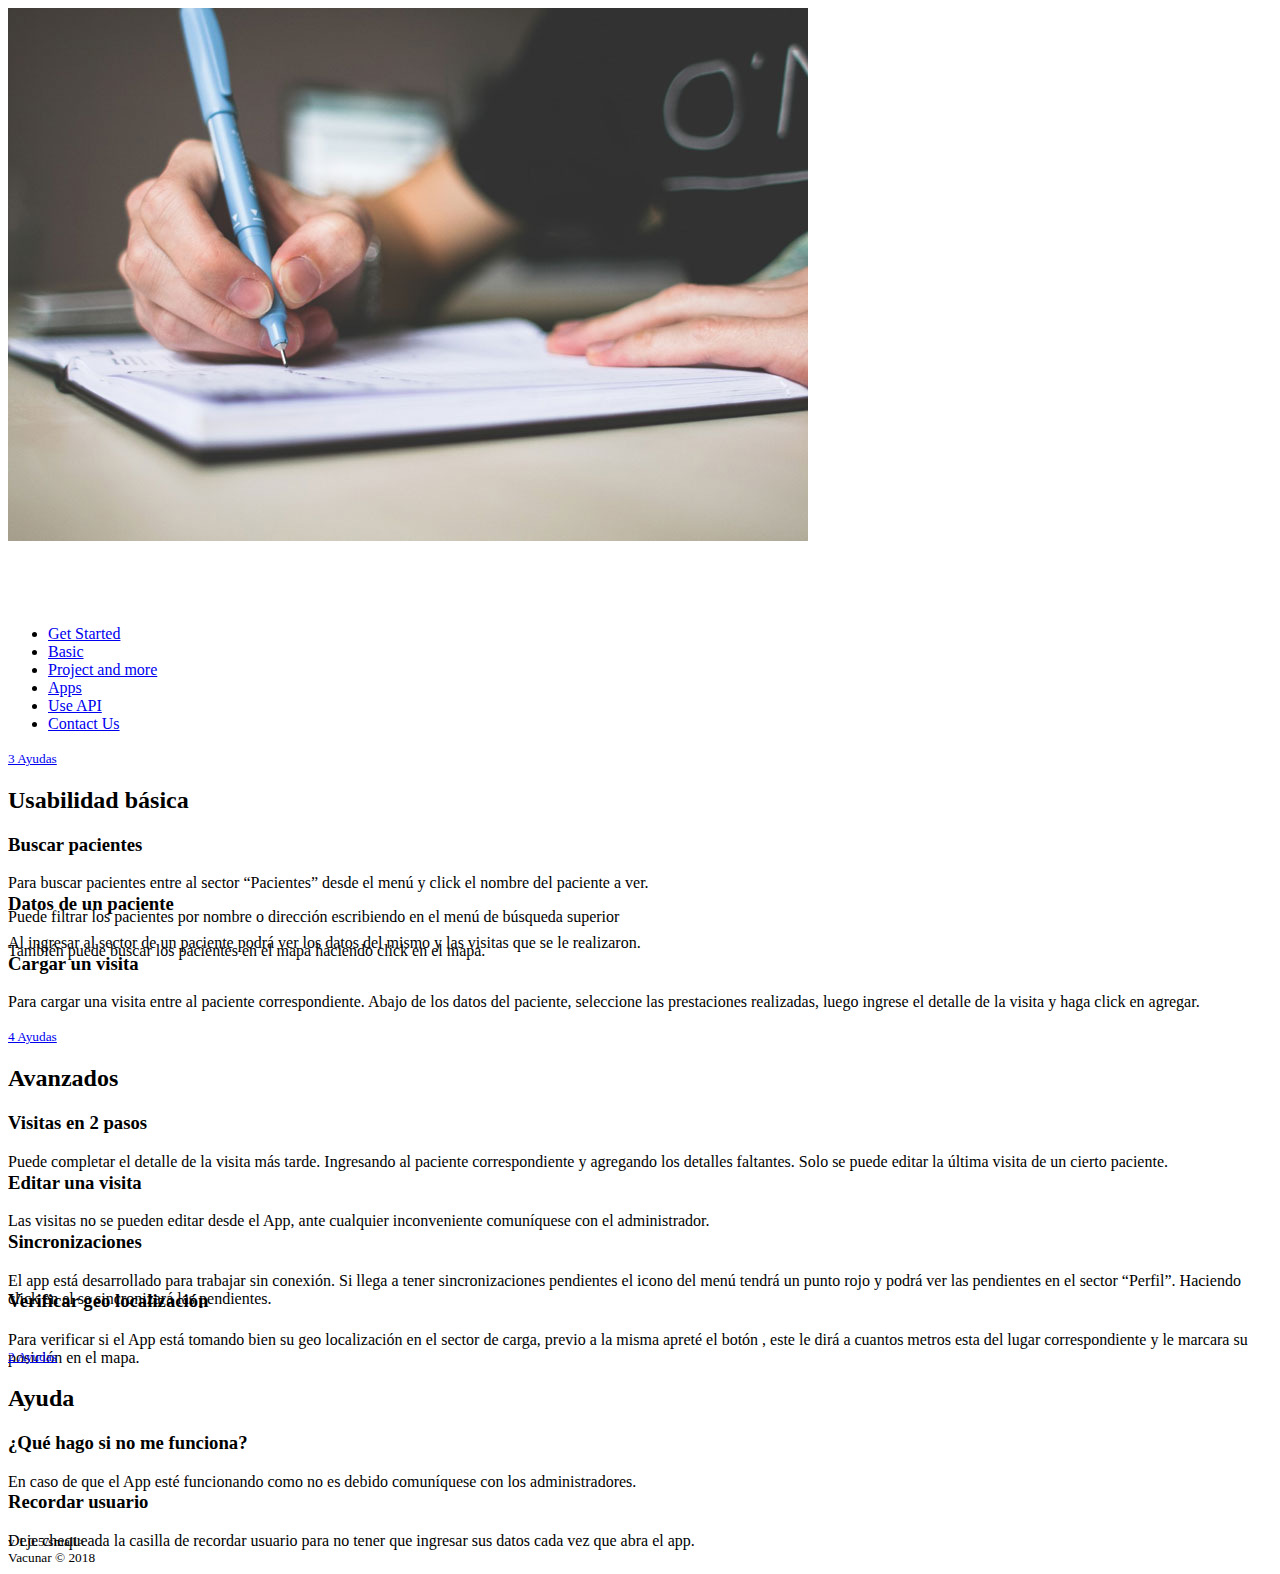
==== commit c2473e67: "version 1.0.5" ====
--- a/ayuda.html
+++ b/ayuda.html
@@ -3,7 +3,7 @@
 <head>
   <meta charset="utf-8">
 	<meta http-equiv="X-UA-Compatible" content="IE=edge">
-	<meta name="viewport" content="initial-scale=1">
+	<meta name="viewport" content="viewport-fit=cover, initial-scale=1, maximum-scale=1, user-scalable=no, width=device-width">
   <title>Ayuda</title>
   <script src="scripts/sections/css.js"></script>
 </head>
@@ -51,7 +51,9 @@
                   </div>
                   <div id="getStarted1" class="panel-collapse collapse" role="tabpanel" aria-expanded="false" style="height: 0px;">
                     <div class="panel-body">
-                      <p>Lorem ipsum dolor sit amet, consectetur adipisicing elit. Quia asperiores voluptatum rem, culpa ut nemo maiores tempore, perspiciatis in mollitia ab, repudiandae quam et. Eligendi quia harum corporis itaque necessitatibus?</p>
+                      <p>Para buscar pacientes entre al sector “Pacientes” desde el menú y click el nombre del paciente a ver.</p>
+                        <p>Puede filtrar los pacientes por nombre o dirección escribiendo en el menú de búsqueda superior <i class="icon-magnifier"></i> </p>
+                          <p>También puede buscar los pacientes en el mapa haciendo click en <i class="fa fa-map-marker"></i> el mapa.</p>
                     </div><!-- /.panel-body -->
                   </div><!-- /#getStarted1 -->
                 </div><!-- /.panel -->
@@ -62,7 +64,7 @@
                   </div>
                   <div id="getStarted2" class="panel-collapse collapse" role="tabpanel" aria-expanded="false" style="height: 0px;">
                     <div class="panel-body">
-                      <p>Lorem ipsum dolor sit amet, consectetur adipisicing elit. Quia asperiores voluptatum rem, culpa ut nemo maiores tempore, perspiciatis in mollitia ab, repudiandae quam et. Eligendi quia harum corporis itaque necessitatibus?</p>
+                      <p>Al ingresar al sector de un paciente podrá ver los datos del mismo y las visitas que se le realizaron.</p>
                     </div><!-- /.panel-body -->
                   </div><!-- /#getStarted2 -->
                 </div><!-- /.panel -->
@@ -73,7 +75,7 @@
                   </div>
                   <div id="getStarted3" class="panel-collapse collapse in" role="tabpanel" aria-expanded="true" style="">
                     <div class="panel-body">
-                      <p>Lorem ipsum dolor sit amet, consectetur adipisicing elit. Quia asperiores voluptatum rem, culpa ut nemo maiores tempore, perspiciatis in mollitia ab, repudiandae quam et. Eligendi quia harum corporis itaque necessitatibus?</p>
+                      <p>Para cargar una visita entre al paciente correspondiente. Abajo de los datos del paciente, seleccione las prestaciones realizadas, luego ingrese el detalle de la visita y haga click en agregar.</p>
                     </div><!-- /.panel-body -->
                   </div><!-- /#getStarted3 -->
                 </div><!-- /.panel -->
@@ -89,7 +91,7 @@
                   </div>
                   <div id="learnBasic1" class="panel-collapse collapse" role="tabpanel" aria-expanded="false" style="height: 0px;">
                     <div class="panel-body">
-                      <p>Lorem ipsum dolor sit amet, consectetur adipisicing elit. Quia asperiores voluptatum rem, culpa ut nemo maiores tempore, perspiciatis in mollitia ab, repudiandae quam et. Eligendi quia harum corporis itaque necessitatibus?</p>
+                      <p>Puede completar el detalle de la visita más tarde. Ingresando al paciente correspondiente y agregando los detalles faltantes. Solo se puede editar la última visita de un cierto paciente.</p>
                     </div><!-- /.panel-body -->
                   </div><!-- /#learnBasic1 -->
                 </div><!-- /.panel -->
@@ -100,7 +102,7 @@
                   </div>
                   <div id="learnBasic2" class="panel-collapse collapse" role="tabpanel" aria-expanded="false" style="height: 0px;">
                     <div class="panel-body">
-                      <p>Lorem ipsum dolor sit amet, consectetur adipisicing elit. Quia asperiores voluptatum rem, culpa ut nemo maiores tempore, perspiciatis in mollitia ab, repudiandae quam et. Eligendi quia harum corporis itaque necessitatibus?</p>
+                      <p>Las visitas no se pueden editar desde el App, ante cualquier inconveniente comuníquese con el administrador.</p>
                     </div><!-- /.panel-body -->
                   </div><!-- /#learnBasic2 -->
                 </div><!-- /.panel -->
@@ -111,7 +113,7 @@
                   </div>
                   <div id="learnBasic3" class="panel-collapse collapse" role="tabpanel" aria-expanded="false" style="height: 0px;">
                     <div class="panel-body">
-                      <p>Lorem ipsum dolor sit amet, consectetur adipisicing elit. Quia asperiores voluptatum rem, culpa ut nemo maiores tempore, perspiciatis in mollitia ab, repudiandae quam et. Eligendi quia harum corporis itaque necessitatibus?</p>
+                      <p>El app está desarrollado para trabajar sin conexión. Si llega a tener sincronizaciones pendientes el icono <i class="fa fa-refresh"></i> del menú tendrá un punto rojo y podrá ver las pendientes en el sector “Perfil”. Haciendo click en el <i class="fa fa-refresh"></i> se sincronizará las pendientes.</p>
                     </div><!-- /.panel-body -->
                   </div><!-- /#learnBasic3 -->
                 </div><!-- /.panel -->
@@ -121,7 +123,7 @@
                   </div>
                   <div id="learnBasic4" class="panel-collapse collapse" role="tabpanel" aria-expanded="false" style="height: 0px;">
                     <div class="panel-body">
-                      <p>Lorem ipsum dolor sit amet, consectetur adipisicing elit. Quia asperiores voluptatum rem, culpa ut nemo maiores tempore, perspiciatis in mollitia ab, repudiandae quam et. Eligendi quia harum corporis itaque necessitatibus?</p>
+                      <p>Para verificar si el App está tomando bien su geo localización en el sector de carga, previo a la misma apreté el botón <i class="icon-map"></i>, este le dirá a cuantos metros esta del lugar correspondiente y le marcara su posición en el mapa.</p>
                     </div><!-- /.panel-body -->
                   </div><!-- /#learnBasic4 -->
                 </div><!-- /.panel -->
@@ -137,18 +139,18 @@
                   </div>
                   <div id="appExMod1" class="panel-collapse collapse" role="tabpanel" aria-expanded="false" style="height: 0px;">
                     <div class="panel-body">
-                      <p>Lorem ipsum dolor sit amet, consectetur adipisicing elit. Quia asperiores voluptatum rem, culpa ut nemo maiores tempore, perspiciatis in mollitia ab, repudiandae quam et. Eligendi quia harum corporis itaque necessitatibus?</p>
+                      <p>En caso de que el App esté funcionando como no es debido comuníquese con los administradores. </p>
                     </div><!-- /.panel-body -->
                   </div><!-- /#appExMod1 -->
                 </div><!-- /.panel -->
 
                 <div class="panel fade in panel-default panel-fill" data-fill-color="true" data-init-panel="true">
                   <div class="panel-heading p-2x collapsed" role="button" data-toggle="collapse" data-parent="#appExMod" data-target="#appExMod2" aria-expanded="false" aria-controls="collapseOne">
-                    <h3 class="panel-title">Incidunt architecto corporis</h3>
+                    <h3 class="panel-title">Recordar usuario</h3>
                   </div>
                   <div id="appExMod2" class="panel-collapse collapse" role="tabpanel" aria-expanded="false" style="height: 0px;">
                     <div class="panel-body">
-                      <p>Lorem ipsum dolor sit amet, consectetur adipisicing elit. Quia asperiores voluptatum rem, culpa ut nemo maiores tempore, perspiciatis in mollitia ab, repudiandae quam et. Eligendi quia harum corporis itaque necessitatibus?</p>
+                      <p>Deje chequeada la casilla de recordar usuario para no tener que ingresar sus datos cada vez que abra el app. </p>
                     </div><!-- /.panel-body -->
                   </div><!-- /#appExMod2 -->
                 </div><!-- /.panel -->
